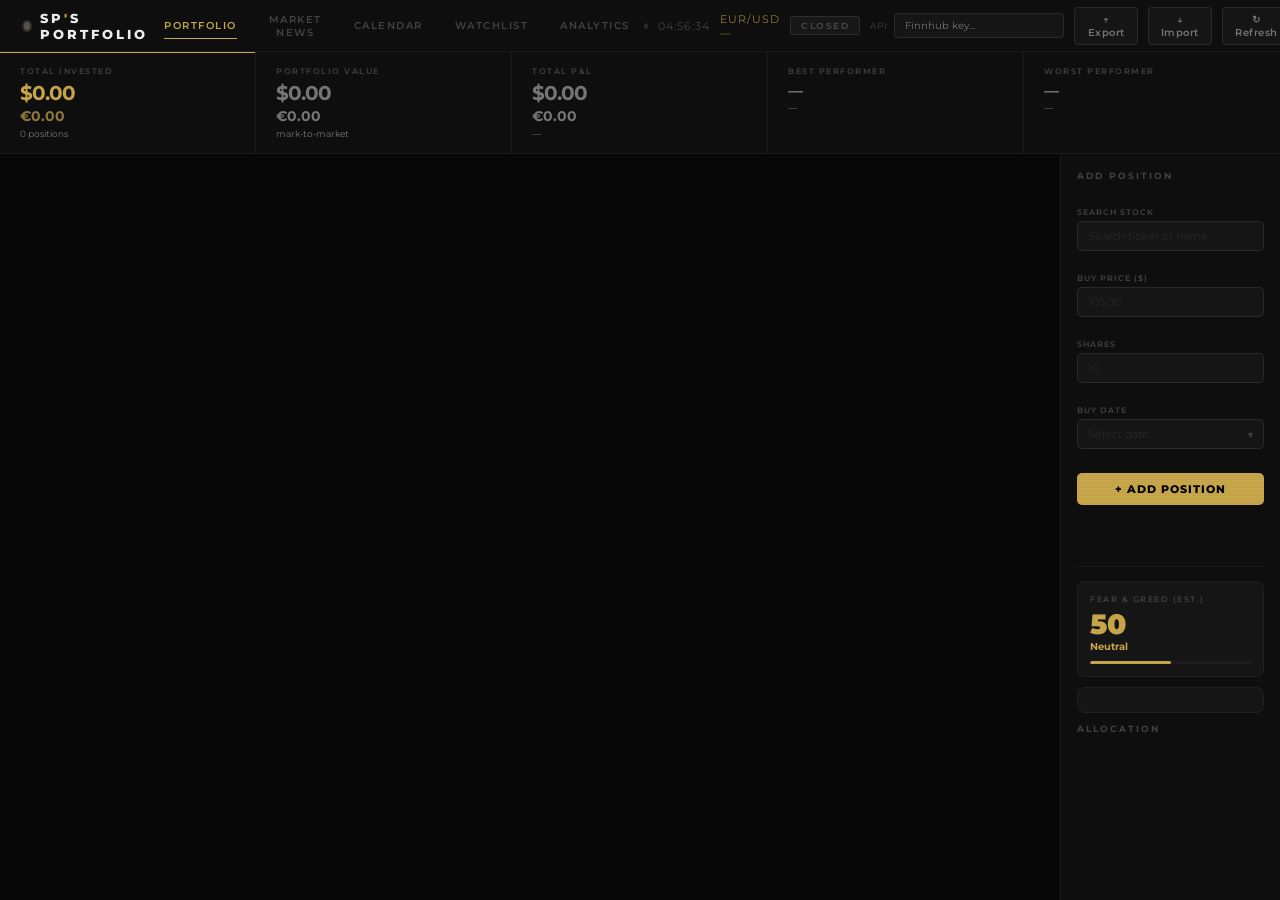
==== Claude Portofolio/index.html @ 0f06227c "Add sell position feature to portfolio tracker Co-Authored-By: Claude Sonnet 4.6 <noreply@anthropic." ====
<!DOCTYPE html>
<html lang="en">
<head>
<meta charset="UTF-8">
<meta name="viewport" content="width=device-width, initial-scale=1.0">
  <link rel="icon" type="image/x-icon" href="favicon.ico">
<title>SP's Portfolio</title>
<link href="https://fonts.googleapis.com/css2?family=Montserrat:wght@300;400;500;600;700;800;900&display=swap" rel="stylesheet">
<style>
*,*::before,*::after{box-sizing:border-box;margin:0;padding:0}
:root{
  --bg:#080808;--bg2:#0f0f0f;--bg3:#161616;--bg4:#1e1e1e;--bg5:#252525;
  --border:rgba(255,255,255,0.05);--border2:rgba(255,255,255,0.09);--border3:rgba(255,255,255,0.15);
  --text:#f0f0f0;--text2:#777;--text3:#444;--text4:#2a2a2a;
  --gold:#C9A84C;--gold2:rgba(201,168,76,0.12);--gold3:rgba(201,168,76,0.25);--gold4:rgba(201,168,76,0.06);
  --green:#00D97E;--green2:rgba(0,217,126,0.1);--green3:rgba(0,217,126,0.2);
  --red:#FF4560;--red2:rgba(255,69,96,0.1);--red3:rgba(255,69,96,0.2);
  --mono:'Montserrat',sans-serif;--sans:'Montserrat',sans-serif;
}
html,body{height:100%;overflow:hidden}
body{background:var(--bg);color:var(--text);font-family:var(--sans);display:flex;flex-direction:column}

/* SCANLINE OVERLAY */
body::before{content:'';position:fixed;inset:0;background:repeating-linear-gradient(0deg,rgba(0,0,0,0.03) 0px,rgba(0,0,0,0.03) 1px,transparent 1px,transparent 2px);pointer-events:none;z-index:1000}

/* TOPBAR */
.topbar{height:52px;display:flex;align-items:center;justify-content:space-between;padding:0 24px;background:var(--bg2);border-bottom:1px solid var(--border);flex-shrink:0;position:relative;z-index:10}
.logo{display:flex;align-items:center;gap:10px}
.logo-dot{width:8px;height:8px;border-radius:50%;background:#555;box-shadow:0 0 0 2px rgba(201,168,76,0.2);transition:background .5s,box-shadow .5s;animation:dotpulse 2.5s ease-in-out infinite}
@keyframes dotpulse{0%,100%{opacity:1}50%{opacity:.5}}
.logo-name{font-size:13px;font-weight:800;letter-spacing:3px;text-transform:uppercase;color:var(--text)}
.logo-name span{color:var(--gold)}
.topbar-center{display:flex;align-items:center;gap:4px}
.nav-btn{background:none;border:none;padding:6px 14px;font-family:var(--sans);font-size:10px;font-weight:600;letter-spacing:1.5px;text-transform:uppercase;color:var(--text3);cursor:pointer;border-radius:4px;transition:all .15s;position:relative}
.nav-btn:hover{color:var(--text2)}
.nav-btn.active{color:var(--gold)}
.nav-btn.active::after{content:'';position:absolute;bottom:-1px;left:14px;right:14px;height:1px;background:var(--gold)}
.topbar-right{display:flex;align-items:center;gap:10px}
.clock{font-family:'Montserrat',sans-serif;font-size:11px;color:var(--text3);letter-spacing:1px}
.market-status{font-size:9px;font-weight:700;letter-spacing:1.5px;padding:3px 10px;border-radius:3px;text-transform:uppercase}
.market-status.open{background:var(--green2);border:1px solid var(--green3);color:var(--green)}
.market-status.closed{background:rgba(255,255,255,0.04);border:1px solid var(--border2);color:var(--text3)}
.api-wrap{display:flex;align-items:center;gap:6px}
.api-wrap label{font-size:9px;color:var(--text3);letter-spacing:1px;text-transform:uppercase}
.api-input{background:var(--bg3);border:1px solid var(--border2);border-radius:4px;padding:5px 10px;color:var(--text);font-family:'Montserrat',sans-serif;font-size:10px;outline:none;width:170px;transition:border-color .2s}
.api-input:focus{border-color:var(--gold)}
.refresh-btn{background:var(--bg3);border:1px solid var(--border2);border-radius:4px;padding:5px 12px;color:var(--text2);font-family:var(--sans);font-size:10px;font-weight:600;cursor:pointer;letter-spacing:.5px;transition:all .15s}
.refresh-btn:hover{border-color:var(--gold);color:var(--gold)}
.status-dot{width:6px;height:6px;border-radius:50%;background:var(--text4);transition:background .3s}
.status-dot.live{background:var(--green);box-shadow:0 0 6px var(--green)}
.status-dot.err{background:var(--red)}
.status-dot.loading{background:var(--gold);animation:dotpulse 1s infinite}

/* PAGES */
.pages{flex:1;overflow:hidden;position:relative;-webkit-overflow-scrolling:touch}
.page{display:none;height:100%;overflow-y:auto}
.page.active{display:grid}

/* ── PORTFOLIO PAGE ── */
#pg-portfolio{grid-template-columns:1fr 220px;grid-template-rows:auto 1fr;overflow:hidden}
.port-top{grid-column:1/-1;display:grid;grid-template-columns:repeat(5,1fr);border-bottom:1px solid var(--border);background:var(--bg2)}
.kpi{padding:14px 20px;border-right:1px solid var(--border);position:relative;overflow:hidden}
.kpi:last-child{border-right:none}
.kpi-bar{position:absolute;top:0;left:0;right:0;height:1px;background:var(--gold);opacity:0;transition:opacity .3s}
.kpi.lit .kpi-bar{opacity:1}
.kpi-label{font-size:8px;letter-spacing:1.5px;text-transform:uppercase;color:var(--text3);margin-bottom:7px;font-weight:600}
.kpi-val{font-family:'Montserrat',sans-serif;font-size:20px;font-weight:700;letter-spacing:-1px;line-height:1;margin-bottom:4px}
.kpi-sub{font-size:9px;color:var(--text2);font-family:'Montserrat',sans-serif}
.c-gold{color:var(--gold)}.c-green{color:var(--green)}.c-red{color:var(--red)}.c-muted{color:var(--text2)}

.port-main{padding:18px;overflow-y:auto;display:flex;flex-direction:column;gap:12px}
.port-sidebar{background:var(--bg2);border-left:1px solid var(--border);padding:16px;overflow-y:auto;display:flex;flex-direction:column;gap:14px}

/* STOCK CARDS */
.cards-grid{display:grid;grid-template-columns:repeat(auto-fill,minmax(340px,1fr));gap:14px}
.scard{background:var(--bg2);border:1px solid var(--border);border-radius:8px;padding:20px 22px;cursor:pointer;transition:border-color .2s,transform .15s,box-shadow .15s;position:relative;overflow:hidden}
.scard::before{content:'';position:absolute;top:0;left:0;right:0;height:1px;opacity:0;transition:opacity .3s}
.scard.up::before{background:linear-gradient(90deg,transparent,var(--green),transparent);opacity:1}
.scard.dn::before{background:linear-gradient(90deg,transparent,var(--red),transparent);opacity:1}
.scard:hover{border-color:var(--border3);transform:translateY(-1px);box-shadow:0 6px 24px rgba(0,0,0,0.5)}
.sc-top{display:flex;justify-content:space-between;align-items:flex-start;margin-bottom:12px}
.sc-ticker{font-size:20px;font-weight:900;letter-spacing:.5px}
.sc-name{font-size:9px;color:var(--text3);margin-top:2px;letter-spacing:.3px}
.sc-buys{font-size:8px;background:rgba(255,255,255,0.05);border:1px solid var(--border2);border-radius:3px;padding:1px 5px;color:var(--text3);letter-spacing:.5px;margin-top:4px;display:inline-block}
.sc-price{font-family:'Montserrat',sans-serif;font-size:21px;font-weight:700;text-align:right;letter-spacing:-.5px}
.sc-chg{font-family:'Montserrat',sans-serif;font-size:9px;text-align:right;margin-top:3px}
.sc-divider{height:1px;background:var(--border);margin-bottom:11px}
.sc-stats{display:grid;grid-template-columns:1fr 1fr 1fr;gap:6px}
.sc-stat-l{font-size:8px;color:var(--text3);letter-spacing:.8px;text-transform:uppercase;margin-bottom:2px}
.sc-stat-v{font-family:'Montserrat',sans-serif;font-size:13px;font-weight:500}
.pnl-v{font-family:'Montserrat',sans-serif;font-size:15px;font-weight:700}
.pill{display:inline-flex;align-items:center;gap:2px;padding:2px 7px;border-radius:20px;font-family:'Montserrat',sans-serif;font-size:9px;font-weight:700}
.pill.up{background:var(--green2);border:1px solid var(--green3);color:var(--green)}
.pill.dn{background:var(--red2);border:1px solid var(--red3);color:var(--red)}
.sc-foot{display:flex;justify-content:space-between;align-items:center;margin-top:10px;padding-top:9px;border-top:1px solid var(--border)}
.live-tag{font-size:8px;letter-spacing:.8px;color:var(--text3);font-weight:600}
.live-tag.on{color:var(--green)}
.detail-hint{font-size:8px;color:var(--text4);letter-spacing:.5px}
@keyframes fg{0%,100%{background:var(--bg2)}50%{background:rgba(0,217,126,0.05)}}
@keyframes fr{0%,100%{background:var(--bg2)}50%{background:rgba(255,69,96,0.05)}}
.fg{animation:fg .8s ease}.fr{animation:fr .8s ease}
.blink{display:inline-block;width:4px;height:4px;background:var(--text3);border-radius:50%;animation:bl 1s infinite;vertical-align:middle}
@keyframes bl{0%,100%{opacity:.2}50%{opacity:1}}

/* SIDEBAR FORM */
.sidebar-title{font-size:9px;font-weight:700;letter-spacing:2px;text-transform:uppercase;color:var(--text3);margin-bottom:12px}
.field{margin-bottom:8px}
.field label{display:block;font-size:8px;letter-spacing:1px;text-transform:uppercase;color:var(--text3);margin-bottom:4px;font-weight:600}
.field input{width:100%;background:var(--bg3);border:1px solid var(--border2);border-radius:5px;padding:7px 10px;color:var(--text);font-family:'Montserrat',sans-serif;font-size:11px;outline:none;transition:border-color .2s}
.field input:focus{border-color:var(--gold)}
.field input::placeholder{color:var(--text4)}
.btn-add{width:100%;background:var(--gold);border:none;border-radius:5px;padding:9px;color:#000;font-family:var(--sans);font-size:11px;font-weight:800;letter-spacing:1px;text-transform:uppercase;cursor:pointer;transition:opacity .15s;margin-top:2px}
.btn-add:hover{opacity:.85}
.ferr{font-size:9px;color:var(--red);margin-top:5px;min-height:12px}

/* ALLOC */
.alloc-bar{display:flex;height:4px;border-radius:2px;overflow:hidden;gap:1px;margin-bottom:10px}
.alloc-seg{border-radius:1px;transition:flex .5s}
.alloc-row{display:flex;align-items:center;justify-content:space-between;padding:4px 0;border-bottom:1px solid var(--border)}
.alloc-row:last-child{border-bottom:none}
.alloc-l{display:flex;align-items:center;gap:6px;font-size:10px;font-weight:600}
.alloc-dot{width:6px;height:6px;border-radius:1px;flex-shrink:0}
.alloc-pct{font-family:'Montserrat',sans-serif;font-size:10px;color:var(--text2)}

/* EMPTY */
.empty-state{display:flex;flex-direction:column;align-items:center;justify-content:center;padding:40px;color:var(--text3);text-align:center;grid-column:1/-1}
.empty-state p{font-size:10px;line-height:1.8;margin-top:8px}

/* ── MARKET NEWS PAGE ── */
#pg-news{grid-template-columns:1fr 1fr;grid-template-rows:auto 1fr;overflow:hidden;display:none}
#pg-news.active{display:grid}
.news-col{padding:18px;overflow-y:auto;border-right:1px solid var(--border)}
.news-col:last-child{border-right:none}
.col-header{display:flex;align-items:center;justify-content:space-between;margin-bottom:14px;padding-bottom:10px;border-bottom:1px solid var(--border)}
.col-title{font-size:9px;font-weight:700;letter-spacing:2px;text-transform:uppercase;color:var(--gold)}
.col-sub{font-size:9px;color:var(--text3)}
.news-item{padding:12px 0;border-bottom:1px solid var(--border);cursor:pointer;transition:opacity .15s}
.news-item:hover{opacity:.75}
.news-item:last-child{border-bottom:none}
.news-source{font-size:8px;font-weight:700;letter-spacing:1.5px;text-transform:uppercase;color:var(--gold);margin-bottom:4px}
.news-headline{font-size:12px;font-weight:600;line-height:1.5;color:var(--text);margin-bottom:4px}
.news-meta{font-size:9px;color:var(--text3);font-family:'Montserrat',sans-serif}
.news-tag{display:inline-block;font-size:8px;padding:1px 6px;border-radius:2px;border:1px solid var(--border2);color:var(--text3);margin-right:4px;letter-spacing:.5px}
.news-tag.bull{border-color:var(--green3);color:var(--green)}
.news-tag.bear{border-color:var(--red3);color:var(--red)}

/* ── CALENDAR PAGE ── */
#pg-calendar{display:none;grid-template-columns:1fr 1fr;overflow:hidden}
#pg-calendar.active{display:grid}
.cal-col{padding:18px;overflow-y:auto;border-right:1px solid var(--border)}
.cal-col:last-child{border-right:none}
.cal-event{display:flex;gap:12px;padding:10px 0;border-bottom:1px solid var(--border);align-items:flex-start}
.cal-event:last-child{border-bottom:none}
.cal-date-box{background:var(--bg3);border:1px solid var(--border2);border-radius:5px;padding:6px 10px;text-align:center;flex-shrink:0;min-width:44px}
.cal-month{font-size:7px;font-weight:700;letter-spacing:1.5px;text-transform:uppercase;color:var(--text3)}
.cal-day{font-family:'Montserrat',sans-serif;font-size:18px;font-weight:700;line-height:1;color:var(--text)}
.cal-info{}
.cal-event-name{font-size:12px;font-weight:600;margin-bottom:3px}
.cal-event-sub{font-size:9px;color:var(--text3);line-height:1.5}
.cal-badge{display:inline-block;font-size:8px;padding:1px 6px;border-radius:2px;letter-spacing:.5px;font-weight:700;margin-top:3px}
.cal-badge.holiday{background:var(--gold2);border:1px solid var(--gold3);color:var(--gold)}
.cal-badge.earnings{background:var(--green2);border:1px solid var(--green3);color:var(--green)}
.cal-badge.fed{background:rgba(147,112,219,0.1);border:1px solid rgba(147,112,219,0.3);color:#9370DB}
.cal-badge.today{background:var(--red2);border:1px solid var(--red3);color:var(--red)}

/* ── WATCHLIST PAGE ── */
#pg-watchlist{display:none;grid-template-columns:1fr 280px;overflow:hidden}
#pg-watchlist.active{display:grid}
.watch-main{padding:18px;overflow-y:auto}
.watch-table{width:100%;border-collapse:collapse}
.watch-table th{font-size:8px;font-weight:700;letter-spacing:1.5px;text-transform:uppercase;color:var(--text3);padding:0 12px 10px 12px;text-align:left;border-bottom:1px solid var(--border2)}
.watch-table th.r{text-align:right}
.watch-table td{padding:10px 12px;border-bottom:1px solid var(--border);font-family:'Montserrat',sans-serif;font-size:11px;vertical-align:middle}
.watch-table tr:hover td{background:var(--bg2)}
.watch-ticker{font-weight:700;font-size:13px;font-family:var(--sans);letter-spacing:.3px}
.watch-name{font-size:9px;color:var(--text3);font-family:var(--sans);margin-top:1px}
.watch-sidebar{background:var(--bg2);border-left:1px solid var(--border);padding:16px;overflow-y:auto}
.btn-rm-w{background:none;border:none;color:var(--text4);cursor:pointer;font-family:'Montserrat',sans-serif;font-size:11px;padding:3px 6px;border-radius:3px;transition:all .15s}
.btn-rm-w:hover{color:var(--red);background:var(--red2)}

/* ── ANALYTICS PAGE ── */
#pg-analytics{display:none;grid-template-columns:1fr 1fr;grid-template-rows:auto auto auto;overflow-y:auto}
#pg-analytics.active{display:grid}
.analytics-panel{padding:24px 28px;border-right:1px solid var(--border);border-bottom:1px solid var(--border);min-height:280px}
.analytics-panel:nth-child(2){border-right:none}
.analytics-panel:nth-child(3){border-bottom:none}
.analytics-panel:nth-child(4){border-right:none;border-bottom:none}
.panel-title{font-size:10px;font-weight:700;letter-spacing:2px;text-transform:uppercase;color:var(--gold);margin-bottom:18px}
.bar-row{display:flex;align-items:center;gap:12px;margin-bottom:12px}
.bar-label{font-size:12px;font-weight:700;width:55px;flex-shrink:0}
.bar-track{flex:1;height:8px;background:var(--bg4);border-radius:4px;overflow:hidden}
.bar-fill{height:100%;border-radius:4px;transition:width .6s ease}
.bar-val{font-family:'Montserrat',sans-serif;font-size:10px;width:60px;text-align:right;flex-shrink:0}
.metric-grid{display:grid;grid-template-columns:1fr 1fr;gap:12px}
.metric-box{background:var(--bg3);border:1px solid var(--border);border-radius:8px;padding:16px}
.metric-label{font-size:9px;letter-spacing:1.5px;text-transform:uppercase;color:var(--text3);margin-bottom:8px;font-weight:600}
.metric-val{font-family:'Montserrat',sans-serif;font-size:18px;font-weight:700;letter-spacing:-1px}
.donut-wrap{display:flex;align-items:center;justify-content:center;gap:20px;margin-top:8px}
.donut-legend{display:flex;flex-direction:column;gap:6px}
.donut-item{display:flex;align-items:center;gap:8px;font-size:12px;font-weight:600;margin-bottom:4px}
.donut-color{width:10px;height:10px;border-radius:3px;flex-shrink:0}

/* MODAL */
.modal-overlay{display:none;position:fixed;inset:0;background:rgba(0,0,0,0.88);z-index:500;align-items:center;justify-content:center;padding:20px}
.modal-overlay.open{display:flex}
.modal-box{background:var(--bg2);border:1px solid var(--border2);border-radius:10px;padding:22px;width:100%;max-width:520px;max-height:80vh;overflow-y:auto}
.modal-header{display:flex;justify-content:space-between;align-items:flex-start;margin-bottom:18px}
.modal-ticker{font-size:24px;font-weight:900;letter-spacing:.5px}
.modal-name{font-size:10px;color:var(--text3);margin-top:2px}
.modal-close{background:none;border:1px solid var(--border2);border-radius:4px;color:var(--text3);cursor:pointer;font-family:var(--sans);font-size:10px;padding:5px 12px;transition:all .15s}
.modal-close:hover{color:var(--text);border-color:var(--border3)}
.modal-kpis{display:grid;grid-template-columns:repeat(4,1fr);gap:8px;margin-bottom:16px}
.modal-kpi{background:var(--bg3);border-radius:6px;padding:10px}
.modal-kpi-l{font-size:8px;letter-spacing:1px;text-transform:uppercase;color:var(--text3);margin-bottom:4px}
.modal-kpi-v{font-family:'Montserrat',sans-serif;font-size:15px;font-weight:700}
.buys-title{font-size:8px;font-weight:700;letter-spacing:1.5px;text-transform:uppercase;color:var(--text3);margin-bottom:8px}
.buy-row{display:grid;grid-template-columns:80px 70px 80px 1fr 28px;gap:8px;align-items:center;padding:7px 0;border-bottom:1px solid var(--border)}
.buy-row:last-child{border-bottom:none}
.buy-date{font-family:'Montserrat',sans-serif;font-size:10px;color:var(--text2)}
.buy-shares{font-family:'Montserrat',sans-serif;font-size:11px;font-weight:700}
.buy-price{font-family:'Montserrat',sans-serif;font-size:10px;color:var(--text2)}
.buy-total{font-family:'Montserrat',sans-serif;font-size:10px;color:var(--text3)}
.btn-del-buy{background:none;border:none;color:var(--text4);cursor:pointer;font-size:12px;padding:2px 5px;border-radius:3px;transition:all .15s}
.btn-del-buy:hover{color:var(--red)}
.modal-footer{display:flex;justify-content:flex-end;margin-top:14px;padding-top:12px;border-top:1px solid var(--border)}
.btn-danger{background:var(--red2);border:1px solid var(--red3);border-radius:5px;color:var(--red);cursor:pointer;font-family:var(--sans);font-size:10px;font-weight:700;padding:7px 14px;letter-spacing:.5px;transition:all .15s}
.btn-danger:hover{background:var(--red3)}
.sell-row{display:grid;grid-template-columns:80px 70px 80px 1fr 28px;gap:8px;align-items:center;padding:7px 0;border-bottom:1px solid rgba(255,69,96,0.12)}
.btn-sell-open{background:rgba(201,168,76,0.08);border:1px solid rgba(201,168,76,0.2);border-radius:5px;color:var(--gold);cursor:pointer;font-family:var(--sans);font-size:10px;font-weight:700;padding:7px 14px;letter-spacing:.5px;transition:all .15s}
.btn-sell-open:hover{background:rgba(201,168,76,0.15)}
.sell-inline{background:var(--bg3);border:1px solid rgba(255,69,96,0.2);border-radius:6px;padding:12px;margin-top:12px;display:none}
.sell-inline.open{display:block}
.sell-inline-title{font-size:8px;font-weight:700;letter-spacing:1.5px;text-transform:uppercase;color:var(--red);margin-bottom:10px}
.sell-inline-grid{display:grid;grid-template-columns:1fr 1fr 1fr;gap:8px;margin-bottom:10px}
.sell-field-label{font-size:8px;letter-spacing:1px;text-transform:uppercase;color:var(--text3);margin-bottom:3px;font-weight:600}
.sell-inline input{width:100%;background:var(--bg4);border:1px solid var(--border2);border-radius:4px;padding:6px 8px;color:var(--text);font-family:'Montserrat',sans-serif;font-size:11px;outline:none;transition:border-color .2s}
.sell-inline input:focus{border-color:rgba(255,69,96,0.5)}
.btn-confirm-sell{background:var(--red2);border:1px solid var(--red3);border-radius:5px;color:var(--red);cursor:pointer;font-family:var(--sans);font-size:10px;font-weight:700;padding:7px 14px;letter-spacing:.5px;transition:all .15s}
.btn-confirm-sell:hover{background:var(--red3)}
.btn-cancel-sell{background:none;border:1px solid var(--border2);border-radius:5px;padding:7px 14px;color:var(--text2);font-family:var(--sans);font-size:10px;font-weight:600;cursor:pointer;transition:all .15s}
.btn-cancel-sell:hover{border-color:var(--border3);color:var(--text)}



.sc-logo{width:28px;height:28px;border-radius:6px;object-fit:contain;background:var(--bg4);padding:3px;flex-shrink:0}
.sc-logo-wrap{display:flex;align-items:center;gap:8px}
.search-wrap{position:relative;width:100%}
.search-results{display:none;position:absolute;top:calc(100% + 4px);left:0;right:0;background:var(--bg3);border:1px solid var(--border2);border-radius:6px;z-index:300;max-height:200px;overflow-y:auto;box-shadow:0 8px 24px rgba(0,0,0,0.6)}
.search-results.open{display:block}
.search-item{display:flex;align-items:center;gap:10px;padding:9px 12px;cursor:pointer;transition:background .15s;border-bottom:1px solid var(--border)}
.search-item:last-child{border-bottom:none}
.search-item:hover{background:var(--bg4)}
.search-item-ticker{font-size:12px;font-weight:800;color:var(--text);min-width:50px}
.search-item-name{font-size:10px;color:var(--text2);flex:1}
.search-item-type{font-size:8px;color:var(--text3);letter-spacing:.5px}
.search-loading{padding:10px 12px;font-size:10px;color:var(--text3);text-align:center}


.export-btn{background:var(--bg3);border:1px solid var(--border2);border-radius:4px;padding:5px 12px;color:var(--text2);font-family:'Montserrat',sans-serif;font-size:10px;font-weight:600;cursor:pointer;letter-spacing:.5px;transition:all .15s}
.export-btn:hover{border-color:var(--gold);color:var(--gold)}
.import-overlay{display:none;position:fixed;inset:0;background:rgba(0,0,0,0.88);z-index:600;align-items:center;justify-content:center;padding:20px}
.import-overlay.open{display:flex}
.import-box{background:var(--bg2);border:1px solid var(--border2);border-radius:10px;padding:24px;width:100%;max-width:480px}
.import-title{font-size:13px;font-weight:800;letter-spacing:1px;margin-bottom:6px}
.import-sub{font-size:10px;color:var(--text3);margin-bottom:16px;line-height:1.6}
.import-textarea{width:100%;background:var(--bg3);border:1px solid var(--border2);border-radius:6px;padding:10px;color:var(--text);font-family:'Montserrat',sans-serif;font-size:10px;outline:none;resize:vertical;min-height:120px;transition:border-color .2s}
.import-textarea:focus{border-color:var(--gold)}
.import-actions{display:flex;gap:8px;margin-top:12px;justify-content:flex-end}
.import-cancel{background:none;border:1px solid var(--border2);border-radius:5px;padding:8px 16px;color:var(--text2);font-family:'Montserrat',sans-serif;font-size:10px;font-weight:600;cursor:pointer;transition:all .15s}
.import-cancel:hover{border-color:var(--border3);color:var(--text)}
.import-confirm{background:var(--gold);border:none;border-radius:5px;padding:8px 16px;color:#000;font-family:'Montserrat',sans-serif;font-size:10px;font-weight:800;cursor:pointer;transition:opacity .15s}
.import-confirm:hover{opacity:.85}


.sc-breakeven{font-size:9px;color:var(--text3);margin-top:4px;font-weight:600;letter-spacing:.5px}
.sc-breakeven span{color:var(--gold)}
.sparkline-wrap{margin:8px 0 4px;height:36px;width:100%}

/* Custom date picker */
.date-input-wrap{position:relative;width:100%}
.date-display{width:100%;background:var(--bg3);border:1px solid var(--border2);border-radius:5px;padding:7px 10px;color:var(--text);font-family:'Montserrat',sans-serif;font-size:11px;cursor:pointer;transition:border-color .2s;display:flex;align-items:center;justify-content:space-between;user-select:none}
.date-display:hover{border-color:var(--gold)}
.date-display.open{border-color:var(--gold)}
.date-display-text{color:var(--text)}
.date-display-text.placeholder{color:var(--text4)}
.date-display-icon{font-size:10px;color:var(--text3)}
.date-picker-popup{display:none;position:absolute;bottom:calc(100% + 6px);left:0;right:0;background:var(--bg3);border:1px solid var(--border2);border-radius:8px;padding:12px;z-index:200;box-shadow:0 8px 32px rgba(0,0,0,0.6)}
.date-picker-popup.open{display:block}
.dp-header{display:flex;align-items:center;justify-content:space-between;margin-bottom:10px}
.dp-nav{background:none;border:none;color:var(--text2);cursor:pointer;font-size:14px;padding:2px 6px;border-radius:3px;transition:color .15s;font-family:'Montserrat',sans-serif}
.dp-nav:hover{color:var(--gold)}
.dp-month-year{font-size:11px;font-weight:700;letter-spacing:1px;color:var(--text);font-family:'Montserrat',sans-serif}
.dp-weekdays{display:grid;grid-template-columns:repeat(7,1fr);margin-bottom:4px}
.dp-weekday{font-size:8px;font-weight:700;letter-spacing:1px;text-transform:uppercase;color:var(--text3);text-align:center;padding:2px 0;font-family:'Montserrat',sans-serif}
.dp-days{display:grid;grid-template-columns:repeat(7,1fr);gap:2px}
.dp-day{font-size:10px;font-weight:500;text-align:center;padding:5px 2px;border-radius:4px;cursor:pointer;color:var(--text2);transition:all .15s;font-family:'Montserrat',sans-serif;border:none;background:none}
.dp-day:hover{background:var(--bg4);color:var(--text)}
.dp-day.today{color:var(--gold);font-weight:700}
.dp-day.selected{background:var(--gold);color:#000;font-weight:700}
.dp-day.other-month{color:var(--text4)}
.dp-day.empty{cursor:default}

/* TOAST */
.toast{position:fixed;bottom:16px;right:16px;background:var(--bg4);border:1px solid var(--border2);border-radius:6px;padding:8px 16px;font-size:10px;color:var(--text);opacity:0;transform:translateY(4px);transition:opacity .2s,transform .2s;pointer-events:none;z-index:999;font-weight:500;letter-spacing:.3px}
.toast.show{opacity:1;transform:translateY(0)}

/* SCROLLBAR */
::-webkit-scrollbar{width:3px;height:3px}
::-webkit-scrollbar-track{background:transparent}
::-webkit-scrollbar-thumb{background:var(--bg5);border-radius:2px}

/* ── MOBILE RESPONSIVE ──────────────────────────────────────────── */
@media (max-width: 768px) {
  html,body{overflow:auto}
  .app{grid-template-rows:auto auto 1fr auto;height:auto;min-height:100vh}

  /* Topbar */
  .topbar{flex-wrap:wrap;height:auto;padding:10px 14px;gap:8px}
  .logo-name{font-size:16px;letter-spacing:2px}
  .topbar-center{order:3;width:100%;overflow-x:auto;padding-bottom:2px;gap:0;justify-content:flex-start}
  .nav-btn{font-size:9px;padding:5px 10px;white-space:nowrap}
  .topbar-right{order:2;gap:6px;flex-wrap:wrap}
  .api-wrap{display:none}
  .clock{font-size:10px}
  #eurRate{font-size:10px}
  .export-btn{font-size:9px;padding:4px 8px}
  .refresh-btn{font-size:9px;padding:4px 10px}

  /* Summary KPIs */
  .summary{grid-template-columns:1fr 1fr;grid-template-rows:auto auto auto}
  .kpi{padding:10px 14px}
  .kpi-val{font-size:16px}
  .kpi:nth-child(2){border-right:none}
  .kpi:nth-child(3){border-top:1px solid var(--border)}
  .kpi:nth-child(4){border-top:1px solid var(--border)}
  .kpi:nth-child(5){grid-column:1/-1;border-top:1px solid var(--border);border-right:none}

  /* Portfolio page */
  #pg-portfolio{grid-template-columns:1fr;grid-template-rows:auto auto auto;height:auto}
  .port-main{padding:12px;overflow-y:visible}
  .port-sidebar{border-left:none;border-top:1px solid var(--border);padding:14px}
  .cards-grid{grid-template-columns:1fr}

  /* Stock cards */
  .scard{padding:14px 16px}
  .sc-ticker{font-size:17px}
  .sc-price{font-size:18px}
  .sc-stat-v{font-size:12px}

  /* News page */
  #pg-news{grid-template-columns:1fr;height:auto}
  #pg-news .news-col{border-right:none;border-bottom:1px solid var(--border);padding:14px}

  /* Calendar page */
  #pg-calendar{grid-template-columns:1fr;height:auto}
  #pg-calendar .cal-col{border-right:none;border-bottom:1px solid var(--border);padding:14px}

  /* Watchlist page */
  #pg-watchlist{grid-template-columns:1fr;height:auto}
  .watch-main{padding:14px;overflow-x:auto}
  .watch-table{font-size:10px;min-width:500px}
  .watch-sidebar{border-left:none;border-top:1px solid var(--border);padding:14px}

  /* Analytics page */
  #pg-analytics{grid-template-columns:1fr;height:auto}
  .analytics-panel{border-right:none;min-height:auto;padding:16px}
  .analytics-panel:nth-child(2){border-bottom:1px solid var(--border)}
  .analytics-panel:nth-child(3){border-bottom:1px solid var(--border)}
  .analytics-panel:nth-child(4){border-bottom:1px solid var(--border)}
  .metric-grid{grid-template-columns:1fr 1fr}
  .donut-wrap{flex-direction:column;align-items:center;gap:14px}

  /* Modal */
  .modal-box{padding:16px;max-height:90vh}
  .modal-kpis{grid-template-columns:1fr 1fr}
  .modal-ticker{font-size:20px}

  /* Date picker */
  .date-picker-popup{position:fixed;bottom:0;left:0;right:0;border-radius:12px 12px 0 0;padding:16px}

  /* Import overlay */
  .import-box{padding:16px}

  /* Pages */
  .page{height:auto;overflow-y:visible}
  .pages{overflow:visible;height:auto}
}

@media (max-width: 480px) {
  .logo-name{font-size:14px;letter-spacing:1.5px}
  .kpi-val{font-size:14px}
  .summary{grid-template-columns:1fr 1fr}
  .nav-btn{font-size:8px;padding:5px 8px}
  .sc-stats{grid-template-columns:1fr 1fr}
  .modal-kpis{grid-template-columns:1fr 1fr}
  .buy-row{grid-template-columns:70px 60px 70px 1fr 24px;font-size:9px}
}

</style>
</head>
<body>

<!-- TOPBAR -->
<div class="topbar">
  <div class="logo">
    <div class="logo-dot" id="logoDot"></div>
    <div class="logo-name">SP<span>'</span>S PORTFOLIO</div>
  </div>
  <div class="topbar-center">
    <button class="nav-btn active" onclick="nav('portfolio',this)">Portfolio</button>
    <button class="nav-btn" onclick="nav('news',this)">Market News</button>
    <button class="nav-btn" onclick="nav('calendar',this)">Calendar</button>
    <button class="nav-btn" onclick="nav('watchlist',this)">Watchlist</button>
    <button class="nav-btn" onclick="nav('analytics',this)">Analytics</button>
  </div>
  <div class="topbar-right">
    <div class="status-dot" id="statusDot"></div>
    <div class="clock" id="clock">00:00:00</div><div class="clock" id="eurRate" style="color:var(--gold);opacity:0.7">EUR/USD —</div>
    <div class="market-status closed" id="marketStatus">CLOSED</div>
    <div class="api-wrap">
      <label>API</label>
      <input class="api-input" id="apiInput" placeholder="Finnhub key..." oninput="onApiKey(this.value)">
    </div>
    <button class="export-btn" onclick="exportData()">↑ Export</button><button class="export-btn" onclick="openImport()">↓ Import</button><button class="refresh-btn" id="refreshBtn" onclick="refreshAll()">↻ Refresh</button>
  </div>
</div>

<!-- PAGES -->
<div class="pages">

  <!-- PORTFOLIO -->
  <div class="page active" id="pg-portfolio">
    <div class="port-top">
      <div class="kpi lit" id="kpi0"><div class="kpi-bar"></div><div class="kpi-label">Total Invested</div><div class="kpi-val c-gold" id="k-invested">$0.00</div><div id="k-invested-eur" style="font-size:14px;font-weight:700;color:var(--gold);opacity:0.7;margin-bottom:3px">€0.00</div><div class="kpi-sub" id="k-pos">0 positions</div></div>
      <div class="kpi" id="kpi1"><div class="kpi-bar"></div><div class="kpi-label">Portfolio Value</div><div class="kpi-val c-muted" id="k-value">$0.00</div><div id="k-value-eur" style="font-size:14px;font-weight:700;color:var(--text2);margin-bottom:3px">€0.00</div><div class="kpi-sub">mark-to-market</div></div>
      <div class="kpi" id="kpi2"><div class="kpi-bar"></div><div class="kpi-label">Total P&L</div><div class="kpi-val c-muted" id="k-pnl">$0.00</div><div id="k-pnl-eur" style="font-size:14px;font-weight:700;color:var(--text2);margin-bottom:3px">€0.00</div><div class="kpi-sub" id="k-pnlpct">—</div></div>
      <div class="kpi" id="kpi3"><div class="kpi-bar"></div><div class="kpi-label">Best Performer</div><div class="kpi-val c-muted" id="k-best" style="font-size:15px">—</div><div class="kpi-sub" id="k-bestpct">—</div></div>
      <div class="kpi" id="kpi4"><div class="kpi-bar"></div><div class="kpi-label">Worst Performer</div><div class="kpi-val c-muted" id="k-worst" style="font-size:15px">—</div><div class="kpi-sub" id="k-worstpct">—</div></div>
    </div>
    <div class="port-main">
      <div class="cards-grid" id="cardsGrid">
        <div class="empty-state" id="emptyState"><div style="font-size:28px;opacity:.2">◈</div><p>No positions yet.<br>Add your first stock in the sidebar →</p></div>
      </div>
    </div>
    <div class="port-sidebar">
      <div class="sidebar-title">Add Position</div>
      <div class="field"><label>Search Stock</label>
        <div class="search-wrap">
          <input id="fT" placeholder="Search ticker or name..." autocomplete="off" oninput="searchStock(this.value)" onfocus="if(this.value.length>1)el('searchResults').classList.add('open')" style="width:100%;background:var(--bg3);border:1px solid var(--border2);border-radius:5px;padding:7px 10px;color:var(--text);font-family:'Montserrat',sans-serif;font-size:11px;outline:none;transition:border-color .2s">
          <div class="search-results" id="searchResults"></div>
        </div>
        <input type="hidden" id="fN">
        <input type="hidden" id="fLogo">
      </div>
      <div class="field"><label>Buy Price ($)</label><input id="fB" type="number" placeholder="105.00" step="0.01" min="0"></div>
      <div class="field"><label>Shares</label><input id="fS" type="number" placeholder="10" step="0.01" min="0"></div>
      <div class="field"><label>Buy Date</label>
        <div class="date-input-wrap" id="dateWrap">
          <div class="date-display" id="dateDisplay" onclick="toggleDatePicker()">
            <span class="date-display-text placeholder" id="dateDisplayText">Select date...</span>
            <span class="date-display-icon">▾</span>
          </div>
          <div class="date-picker-popup" id="datePicker">
            <div class="dp-header">
              <button class="dp-nav" onclick="dpNav(-1)">‹</button>
              <div class="dp-month-year" id="dpMonthYear"></div>
              <button class="dp-nav" onclick="dpNav(1)">›</button>
            </div>
            <div class="dp-weekdays">
              <div class="dp-weekday">Mo</div><div class="dp-weekday">Tu</div><div class="dp-weekday">We</div>
              <div class="dp-weekday">Th</div><div class="dp-weekday">Fr</div><div class="dp-weekday">Sa</div><div class="dp-weekday">Su</div>
            </div>
            <div class="dp-days" id="dpDays"></div>
          </div>
        </div>
        <input type="hidden" id="fD">
      </div>
      <button class="btn-add" onclick="addStock()">+ Add Position</button>
      <div class="ferr" id="ferr"></div>
      <div style="margin-top:16px;padding-top:14px;border-top:1px solid var(--border)">
        <div id="fearGreedWidget" style="background:var(--bg3);border:1px solid var(--border);border-radius:8px;padding:12px;margin-bottom:10px"></div>
        <div id="spxWidget" style="background:var(--bg3);border:1px solid var(--border);border-radius:8px;padding:12px;margin-bottom:10px"></div>
        <div class="sidebar-title">Allocation</div>
        <div class="alloc-bar" id="allocBar"></div>
        <div id="allocRows"></div>
      </div>
    </div>
  </div>

  <!-- NEWS -->
  <div class="page" id="pg-news">
    <div class="news-col">
      <div class="col-header"><div class="col-title">Your Holdings</div><div class="col-sub" id="news-last">—</div></div>
      <div id="news-stocks">
        <div style="font-size:10px;color:var(--text3);padding:20px 0">Add stocks to see their news →</div>
      </div>
    </div>
    <div class="news-col">
      <div class="col-header"><div class="col-title">Market & Macro</div><div class="col-sub">Live feed</div></div>
      <div id="news-macro"></div>
    </div>
  </div>

  <!-- CALENDAR -->
  <div class="page" id="pg-calendar">
    <div class="cal-col">
      <div class="col-header"><div class="col-title">Earnings & Events</div></div>
      <div id="cal-earnings"></div>
    </div>
    <div class="cal-col">
      <div class="col-header"><div class="col-title">Market Holidays & Fed</div></div>
      <div id="cal-holidays"></div>
    </div>
  </div>

  <!-- WATCHLIST -->
  <div class="page" id="pg-watchlist">
    <div class="watch-main">
      <div class="col-header"><div class="col-title">Watchlist</div><span class="col-sub" id="watch-count">0 stocks</span></div>
      <table class="watch-table">
        <thead><tr>
          <th>Stock</th><th class="r">Price</th><th class="r">Today</th><th class="r">52W High</th><th class="r">52W Low</th><th class="r">Note</th><th></th>
        </tr></thead>
        <tbody id="watchBody"></tbody>
      </table>
      <div id="watchEmpty" style="font-size:10px;color:var(--text3);padding:20px 0">Add stocks to your watchlist →</div>
    </div>
    <div class="watch-sidebar">
      <div class="sidebar-title">Add to Watchlist</div>
      <div class="field"><label>Ticker</label><input id="wT" placeholder="GOOGL" maxlength="8"></div>
      <div class="field"><label>Company</label><input id="wN" placeholder="Alphabet"></div>
      <div class="field"><label>Note</label><input id="wNote" placeholder="Watching for entry..."></div>
      <button class="btn-add" onclick="addWatch()">+ Add to Watchlist</button>
      <div class="ferr" id="wferr"></div>
    </div>
  </div>

  <!-- ANALYTICS -->
  <div class="page" id="pg-analytics">
    <div class="analytics-panel">
      <div class="panel-title">P&L by Stock</div>
      <div id="a-pnl-bars"></div>
    </div>
    <div class="analytics-panel">
      <div class="panel-title">Portfolio Metrics</div>
      <div class="metric-grid" id="a-metrics"></div>
    </div>
    <div class="analytics-panel">
      <div class="panel-title">Allocation by Value</div>
      <div class="donut-wrap"><canvas id="donutCanvas" width="260" height="260"></canvas><div class="donut-legend" id="donutLegend"></div></div>
    </div>
    <div class="analytics-panel">
      <div class="panel-title">Return % by Stock</div>
      <div id="a-return-bars"></div>
    </div>
    <div class="analytics-panel">
      <div class="panel-title">Analyst Price Targets</div>
      <div id="a-analyst"></div>
    </div>
    <div class="analytics-panel" style="border-right:none">
      <div class="panel-title">Social Sentiment</div>
      <div id="a-sentiment"></div>
    </div>
    <div class="analytics-panel" style="grid-column:1/-1;border-right:none;min-height:320px">
      <div class="panel-title">Portfolio Value Over Time</div>
      <div id="history-panel"></div>
    </div>
  </div>

</div>

<!-- MODAL -->
<div class="modal-overlay" id="modal">
  <div class="modal-box" id="modalBox"></div>
</div>

<div class="import-overlay" id="importOverlay">
  <div class="import-box">
    <div class="import-title">Import Portfolio Data</div>
    <div class="import-sub">Paste the code you exported from another device. This will merge with your current data — existing stocks won't be duplicated.</div>
    <textarea class="import-textarea" id="importText" placeholder="Paste your export code here..."></textarea>
    <div class="import-actions">
      <button class="import-cancel" onclick="closeImport()">Cancel</button>
      <button class="import-confirm" onclick="importData()">Import</button>
    </div>
  </div>
</div>
<div class="toast" id="toast"></div>

<script>
const PAL=['#C9A84C','#4F8EF7','#00D97E','#FF4560','#9B72F7','#FB923C','#34D399','#F472B6','#60A5FA','#FBBF24'];

// ── Storage migration ────────────────────────────────────────────
(function(){
  const old=localStorage.getItem('edgePortfolio_v5')||localStorage.getItem('edgePortfolio_v4')||localStorage.getItem('portfolio_v2');
  if(old&&!localStorage.getItem('sp_v1')){
    try{
      const src=JSON.parse(old);
      const grouped={};
      src.forEach((s,i)=>{
        const t=s.ticker;
        if(!grouped[t]){grouped[t]={ticker:t,name:s.name,color:s.color||PAL[i%PAL.length],price:null,chg:null,chgPct:null,buys:[]}}
        const buys=s.buys||[{id:Date.now()+i,shares:s.shares,buyPrice:s.buy||s.buyPrice||0,date:s.date||new Date().toISOString().split('T')[0]}];
        grouped[t].buys.push(...buys);
      });
      localStorage.setItem('sp_v1',JSON.stringify(Object.values(grouped)));
    }catch(e){}
  }
})();

let stocks=JSON.parse(localStorage.getItem('sp_v1')||'[]');
let watchlist=JSON.parse(localStorage.getItem('sp_watch')||'[]');
let apiKey=localStorage.getItem('fhKey')||'';
let prevPrices={};
let timer=null;

function save(){localStorage.setItem('sp_v1',JSON.stringify(stocks))}
function saveWatch(){localStorage.setItem('sp_watch',JSON.stringify(watchlist))}
function el(id){return document.getElementById(id)}
function fmt(n){return(n<0?'-':'')+'$'+Math.abs(n).toLocaleString('en-US',{minimumFractionDigits:2,maximumFractionDigits:2})}
function fmtPct(n){return(n>=0?'+':'')+n.toFixed(2)+'%'}

// ── Clock ────────────────────────────────────────────────────────
function updateClock(){
  const now=new Date();
  el('clock').textContent=now.toLocaleTimeString('nl-NL',{hour:'2-digit',minute:'2-digit',second:'2-digit'});
  // NYSE: Mon-Fri 9:30-16:00 ET (UTC-4 in summer)
  const utc=now.getTime()+now.getTimezoneOffset()*60000;
  const et=new Date(utc-4*3600000);
  const day=et.getDay(),h=et.getHours(),m=et.getMinutes();
  const open=day>=1&&day<=5&&(h>9||(h===9&&m>=30))&&h<16;
  el('marketStatus').className='market-status '+(open?'open':'closed');
  el('marketStatus').textContent=open?'OPEN':'CLOSED';
}
setInterval(updateClock,1000);updateClock();

// ── Navigation ───────────────────────────────────────────────────
function nav(page,btn){
  document.querySelectorAll('.nav-btn').forEach(b=>b.classList.remove('active'));
  btn.classList.add('active');
  document.querySelectorAll('.page').forEach(p=>p.classList.remove('active'));
  el('pg-'+page).classList.add('active');
  if(page==='news')loadNews();
  if(page==='analytics')renderAnalytics();
  if(page==='calendar')renderCalendar();
  if(page==='watchlist')renderWatchlist();
}

// ── Toast ────────────────────────────────────────────────────────
function toast(msg,type){
  const t=el('toast');t.textContent=msg;
  t.style.borderColor=type==='ok'?'rgba(201,168,76,.4)':type==='err'?'rgba(255,69,96,.3)':'rgba(255,255,255,.08)';
  t.classList.add('show');clearTimeout(t._t);t._t=setTimeout(()=>t.classList.remove('show'),2400);
}
function ferr(id,msg){const e=el(id);e.textContent=msg;clearTimeout(e._t);e._t=setTimeout(()=>e.textContent='',3000)}

// ── API Key ──────────────────────────────────────────────────────
function onApiKey(val){
  apiKey=val.trim();localStorage.setItem('fhKey',apiKey);
  if(apiKey.length>10){refreshAll();startTimer()}
}

// ── Price fetch (multi-source) ───────────────────────────────────
async function fetchPrice(ticker){return null;} // unused, batch fetch below

async function fetchAllPrices(tickers){
  // Batch fetch via Yahoo Finance - one request per ticker but use different proxies in rotation
  const proxies=[
    t=>'https://api.allorigins.win/get?url='+encodeURIComponent('https://query1.finance.yahoo.com/v8/finance/chart/'+t+'?interval=1m&range=1d'),
    t=>'https://corsproxy.io/?url='+encodeURIComponent('https://query2.finance.yahoo.com/v8/finance/chart/'+t+'?interval=1m&range=1d'),
    t=>'https://api.allorigins.win/get?url='+encodeURIComponent('https://query2.finance.yahoo.com/v8/finance/chart/'+t+'?interval=1m&range=1d'),
    t=>'https://corsproxy.io/?url='+encodeURIComponent('https://query1.finance.yahoo.com/v8/finance/chart/'+t+'?interval=1m&range=1d'),
  ];
  const results={};
  await Promise.all(tickers.map(async(ticker,i)=>{
    // Each ticker gets a different proxy to avoid rate limits
    const proxyFns=[proxies[i%proxies.length],...proxies.filter((_,j)=>j!==i%proxies.length)];
    for(const proxyFn of proxyFns){
      try{
        const r=await fetch(proxyFn(ticker),{signal:AbortSignal.timeout(12000)});
        if(!r.ok)continue;
        const outer=await r.json();
        const raw=outer.contents||outer;
        const d=typeof raw==='string'?JSON.parse(raw):raw;
        const meta=d?.chart?.result?.[0]?.meta;
        if(!meta||!meta.regularMarketPrice)continue;
        const cur=meta.regularMarketPrice;
        const prev=meta.previousClose||cur;
        results[ticker]={price:cur,chg:+(cur-prev).toFixed(2),chgPct:+((cur-prev)/prev*100).toFixed(2)};
        return;
      }catch(e){continue}
    }
    // Final fallback: Finnhub
    if(apiKey){
      try{
        const r=await fetch('https://finnhub.io/api/v1/quote?symbol='+ticker+'&token='+apiKey,{signal:AbortSignal.timeout(8000)});
        const d=await r.json();
        if(d&&d.c>0)results[ticker]={price:d.c,chg:+(d.d||0).toFixed(2),chgPct:+(d.dp||0).toFixed(2)};
      }catch(e){}
    }
  }));
  return results;
}


async function refreshAll(){
  if(!stocks.length&&!watchlist.length)return;
  const rbtn=el('refreshBtn');if(rbtn)rbtn.textContent='↻ ...';
  const sdot=el('statusDot');if(sdot)sdot.className='status-dot loading';
  const allStocks=[...stocks,...watchlist.filter(w=>!stocks.find(s=>s.ticker===w.ticker))];
  const tickers=allStocks.map(s=>s.ticker);
  // Store prev prices
  tickers.forEach(t=>{const s=allStocks.find(x=>x.ticker===t);if(s)prevPrices[t]=s.price;});
  // Fetch all at once in parallel with different proxies
  const results=await fetchAllPrices(tickers);
  let ok=0;
  allStocks.forEach(item=>{
    const d=results[item.ticker];
    if(d){
      item.price=d.price;item.chg=d.chg;item.chgPct=d.chgPct;ok++;
      const ws=watchlist.find(w=>w.ticker===item.ticker);
      if(ws){ws.price=d.price;ws.chg=d.chg;ws.chgPct=d.chgPct;}
    }
  });
  save();saveWatch();fetchEurRate().then(()=>renderPortfolio());saveHistorySnapshot();
  const rbtn2=el('refreshBtn');if(rbtn2)rbtn2.textContent='↻ Refresh';
  const sdot2=el('statusDot');if(sdot2)sdot2.className=ok>0?'status-dot live':'status-dot err';
  toast(ok>0?`${ok}/${tickers.length} prices updated`:'Price fetch failed — retry','ok');
}

function sleep(ms){return new Promise(r=>setTimeout(r,ms))}
function startTimer(){clearInterval(timer);if(stocks.length||watchlist.length)timer=setInterval(refreshAll,60000)}

// ── Add stock ────────────────────────────────────────────────────
function addStock(){
  const ticker=(el('fT').value||'').trim().toUpperCase();
  const name=(el('fN').value||'').trim();
  const buy=parseFloat(el('fB').value);
  const shares=parseFloat(el('fS').value);
  const date=el('fD').value||new Date().toISOString().split('T')[0];
  if(!ticker)return ferr('ferr','Enter a ticker.');
  if(!name)return ferr('ferr','Enter company name.');
  if(isNaN(buy)||buy<=0)return ferr('ferr','Valid buy price required.');
  if(isNaN(shares)||shares<=0)return ferr('ferr','Valid share count required.');
  const newBuy={id:Date.now(),shares,buyPrice:buy,date};
  const logo=el('fLogo').value||'';
  const ex=stocks.find(s=>s.ticker===ticker);
  if(ex){ex.buys.push(newBuy);toast(ticker+' — buy added','ok');}
  else{
    stocks.push({ticker,name,logo,color:PAL[stocks.length%PAL.length],price:null,chg:null,chgPct:null,buys:[newBuy]});
    toast(ticker+' added','ok');
    fetchPrice(ticker).then(d=>{const s=stocks.find(x=>x.ticker===ticker);if(s&&d){s.price=d.price;s.chg=d.chg;s.chgPct=d.chgPct;save();renderPortfolio();}});
  }
  save();backfillHistory();renderPortfolio();
  ['fT','fN','fB','fS','fD','fLogo'].forEach(id=>el(id).value='');el('searchResults').classList.remove('open');dpSelected=null;el('dateDisplayText').textContent='Select date...';el('dateDisplayText').classList.add('placeholder');
  startTimer();
}

function removeStock(ticker){stocks=stocks.filter(s=>s.ticker!==ticker);save();renderPortfolio();closeModal();toast(ticker+' removed','')}
function removeBuy(ticker,id){
  const s=stocks.find(x=>x.ticker===ticker);if(!s)return;
  s.buys=s.buys.filter(b=>b.id!==id);
  if(!s.buys.length){stocks=stocks.filter(x=>x.ticker!==ticker);closeModal();}
  save();renderPortfolio();
  if(stocks.find(x=>x.ticker===ticker))openModal(ticker);
}
function sellPosition(ticker){
  const s=stocks.find(x=>x.ticker===ticker);if(!s)return;
  const totalBought=s.buys.reduce((a,b)=>a+b.shares,0);
  const totalSold=(s.sells||[]).reduce((a,b)=>a+b.shares,0);
  const sharesHeld=totalBought-totalSold;
  const shares=parseFloat(el('sShares').value);
  const price=parseFloat(el('sPrice').value);
  const date=el('sDate').value||new Date().toISOString().split('T')[0];
  if(isNaN(shares)||shares<=0)return ferr('sellErr','Enter shares sold.');
  if(isNaN(price)||price<=0)return ferr('sellErr','Enter sell price.');
  if(shares>sharesHeld+0.0001)return ferr('sellErr',`Max ${sharesHeld%1===0?sharesHeld:sharesHeld.toFixed(4)} shares held.`);
  if(!s.sells)s.sells=[];
  s.sells.push({id:Date.now(),shares,sellPrice:price,date});
  save();renderPortfolio();openModal(ticker);
  toast(ticker+' — sale recorded','ok');
}
function removeSell(ticker,id){
  const s=stocks.find(x=>x.ticker===ticker);if(!s||!s.sells)return;
  s.sells=s.sells.filter(b=>b.id!==id);
  save();renderPortfolio();openModal(ticker);
}

// ── Watchlist ────────────────────────────────────────────────────
function addWatch(){
  const ticker=(el('wT').value||'').trim().toUpperCase();
  const name=(el('wN').value||'').trim();
  const note=el('wNote').value.trim();
  if(!ticker)return ferr('wferr','Enter a ticker.');
  if(!name)return ferr('wferr','Enter company name.');
  if(watchlist.find(w=>w.ticker===ticker))return ferr('wferr',ticker+' already in watchlist.');
  watchlist.push({ticker,name,note,price:null,chg:null,chgPct:null});
  saveWatch();renderWatchlist();toast(ticker+' added to watchlist','ok');
  ['wT','wN','wNote'].forEach(id=>el(id).value='');
  fetchPrice(ticker).then(d=>{const w=watchlist.find(x=>x.ticker===ticker);if(w&&d){w.price=d.price;w.chg=d.chg;w.chgPct=d.chgPct;saveWatch();renderWatchlist();}});
  startTimer();
}
function removeWatch(ticker){watchlist=watchlist.filter(w=>w.ticker!==ticker);saveWatch();renderWatchlist();toast(ticker+' removed','')}

// ── Modal ─────────────────────────────────────────────────────────
function openModal(ticker){
  const s=stocks.find(x=>x.ticker===ticker);if(!s)return;
  const totalBought=s.buys.reduce((a,b)=>a+b.shares,0);
  const totalSold=(s.sells||[]).reduce((a,b)=>a+b.shares,0);
  const sh=totalBought-totalSold;
  const inv=s.buys.reduce((a,b)=>a+b.buyPrice*b.shares,0);
  const avg=inv/totalBought;
  const realizedPnl=(s.sells||[]).reduce((a,b)=>a+(b.sellPrice-avg)*b.shares,0);
  const closed=sh<=0.0001;
  const has=!closed&&s.price>0;
  const unrealizedPnl=has?(s.price-avg)*sh:0;
  const totalPnl=unrealizedPnl+realizedPnl;
  const pct=closed?(totalSold>0?(realizedPnl/(avg*totalSold))*100:0):has?((s.price-avg)/avg)*100:0;
  el('modalBox').innerHTML=`
    <div class="modal-header">
      <div><div class="modal-ticker">${s.ticker}${closed?' <span style="font-size:11px;background:rgba(255,69,96,0.12);border:1px solid rgba(255,69,96,0.25);border-radius:3px;padding:2px 7px;color:var(--red);font-weight:700;vertical-align:middle;letter-spacing:.5px">CLOSED</span>':''}</div><div class="modal-name">${s.name}</div></div>
      <button class="modal-close" onclick="closeModal()">✕ Close</button>
    </div>
    <div class="modal-kpis">
      <div class="modal-kpi"><div class="modal-kpi-l">${closed?'Shares Sold':'Shares Held'}</div><div class="modal-kpi-v">${closed?(totalSold%1===0?totalSold:totalSold.toFixed(4)):(sh%1===0?sh:sh.toFixed(4))}</div></div>
      <div class="modal-kpi"><div class="modal-kpi-l">Avg Buy</div><div class="modal-kpi-v">${fmt(avg)}</div></div>
      <div class="modal-kpi"><div class="modal-kpi-l">${closed?'Realized P&L':'Unrealized P&L'}</div><div class="modal-kpi-v" style="color:${(closed||has)?(totalPnl>=0?'var(--green)':'var(--red)'):'var(--text2)'}">${(closed||has)?fmt(closed?realizedPnl:unrealizedPnl):'—'}</div></div>
      <div class="modal-kpi"><div class="modal-kpi-l">Total P&L</div><div class="modal-kpi-v" style="color:${(closed||has)?(totalPnl>=0?'var(--green)':'var(--red)'):'var(--text2)'}">${(closed||has)?fmt(totalPnl):'—'}</div></div>
    </div>
    <div class="buys-title">${s.buys.length} BUY${s.buys.length!==1?'S':''}</div>
    ${s.buys.map(b=>`<div class="buy-row"><span class="buy-date">${b.date||'—'}</span><span class="buy-shares">${b.shares%1===0?b.shares:b.shares.toFixed(4)} sh</span><span class="buy-price">@ ${fmt(b.buyPrice)}</span><span class="buy-total">${fmt(b.buyPrice*b.shares)}</span><button class="btn-del-buy" onclick="removeBuy('${ticker}',${b.id})">✕</button></div>`).join('')}
    ${(s.sells||[]).length?`
    <div class="buys-title" style="margin-top:14px;color:var(--red)">${s.sells.length} SALE${s.sells.length!==1?'S':''} &nbsp;·&nbsp; Realized: <span style="color:${realizedPnl>=0?'var(--green)':'var(--red)'}">${fmt(realizedPnl)}</span></div>
    ${s.sells.map(b=>`<div class="sell-row"><span class="buy-date">${b.date||'—'}</span><span class="buy-shares" style="color:var(--red)">${b.shares%1===0?b.shares:b.shares.toFixed(4)} sh</span><span class="buy-price" style="color:var(--text2)">@ ${fmt(b.sellPrice)}</span><span class="buy-total" style="color:${(b.sellPrice-avg)*b.shares>=0?'var(--green)':'var(--red)'}">${fmt((b.sellPrice-avg)*b.shares)}</span><button class="btn-del-buy" onclick="removeSell('${ticker}',${b.id})">✕</button></div>`).join('')}`:''}
    <div class="sell-inline" id="sellForm">
      <div class="sell-inline-title">Record Sale</div>
      <div class="sell-inline-grid">
        <div><div class="sell-field-label">Shares Sold</div><input id="sShares" type="number" placeholder="${sh>0?sh.toFixed(2):0}" step="0.01" min="0.01"></div>
        <div><div class="sell-field-label">Sell Price ($)</div><input id="sPrice" type="number" placeholder="${has?s.price.toFixed(2):'0.00'}" step="0.01" min="0.01"></div>
        <div><div class="sell-field-label">Sell Date</div><input id="sDate" type="date" value="${new Date().toISOString().split('T')[0]}"></div>
      </div>
      <div style="display:flex;gap:8px;justify-content:flex-end">
        <button class="btn-cancel-sell" onclick="el('sellForm').classList.remove('open')">Cancel</button>
        <button class="btn-confirm-sell" onclick="sellPosition('${ticker}')">Confirm Sale</button>
      </div>
      <div class="ferr" id="sellErr" style="text-align:right;margin-top:6px"></div>
    </div>
    <div class="modal-footer">
      ${!closed?`<button class="btn-sell-open" onclick="el('sellForm').classList.toggle('open')">↓ Record Sale</button>`:''}
      <button class="btn-danger" onclick="removeStock('${ticker}')">Remove ${ticker}</button>
    </div>`;
  el('modal').classList.add('open');
}
function closeModal(){el('modal').classList.remove('open')}
el('modal').onclick=e=>{if(e.target===el('modal'))closeModal()}

// ── Render Portfolio ─────────────────────────────────────────────
function renderPortfolio(){
  const grid=el('cardsGrid');
  if(!stocks.length){
    grid.innerHTML='';grid.appendChild(el('emptyState'));
    el('emptyState').style.display='flex';
    renderKPIs(0,0);renderAlloc([]);return;
  }
  el('emptyState').style.display='none';grid.innerHTML='';
  let ti=0,tv=0,totalRealized=0;
  stocks.forEach(s=>{
    const totalBought=s.buys.reduce((a,b)=>a+b.shares,0);
    const totalSold=(s.sells||[]).reduce((a,b)=>a+b.shares,0);
    const sh=totalBought-totalSold;
    const inv=s.buys.reduce((a,b)=>a+b.buyPrice*b.shares,0);
    const avg=inv/totalBought;
    const realizedPnl=(s.sells||[]).reduce((a,b)=>a+(b.sellPrice-avg)*b.shares,0);
    const closed=sh<=0.0001;
    const has=!closed&&s.price>0;
    const cur=has?s.price:avg;
    const val=closed?0:cur*sh;
    const unrealizedPnl=has?(s.price-avg)*sh:0;
    const pnl=unrealizedPnl+realizedPnl;
    const pct=closed?(totalSold>0?(realizedPnl/(avg*totalSold))*100:0):((cur-avg)/avg)*100;
    const up=pct>=0;
    if(!closed){ti+=avg*sh;tv+=has?s.price*sh:avg*sh;}
    totalRealized+=realizedPnl;
    const prev=prevPrices[s.ticker];
    const dir=(!closed&&prev)?cur>prev?'up':cur<prev?'dn':'':'';
    const card=document.createElement('div');
    card.className='scard '+(closed?'dn':(up?'up':'dn'));card.onclick=()=>openModal(s.ticker);
    const logoUrl=s.logo||`https://assets.parqet.com/logos/symbol/${s.ticker}?format=svg`;
    const buysLabel=`${s.buys.length} buy${s.buys.length!==1?'s':''}${totalSold>0?` · ${totalSold%1===0?totalSold:totalSold.toFixed(2)} sold`:''}`;
    card.innerHTML=`
      <div class="sc-top">
        <div class="sc-logo-wrap">
          <img class="sc-logo" src="${logoUrl}" onerror="this.style.display='none'" alt="">
          <div>
            <div style="display:flex;align-items:center;gap:6px"><div class="sc-ticker">${s.ticker}</div><span class="sc-buys">${buysLabel}</span>${closed?'<span style="font-size:8px;background:rgba(255,69,96,0.12);border:1px solid rgba(255,69,96,0.25);border-radius:2px;padding:1px 5px;color:var(--red);font-weight:700;letter-spacing:.5px">CLOSED</span>':''}</div>
            <div class="sc-name">${s.name}</div>
          </div>
        </div>
        <div>
          <div class="sc-price ${closed?'c-red':(has?(up?'c-green':'c-red'):'c-muted')}">${closed?'SOLD':(has?fmt(s.price):'<span class="blink"></span>')}</div>
          <div class="sc-chg" style="color:${closed?(realizedPnl>=0?'var(--green)':'var(--red)'):(s.chgPct!=null?(s.chgPct>=0?'var(--green)':'var(--red)'):'var(--text3)')}">
            ${closed?`Realized ${fmt(realizedPnl)}`:(s.chgPct!=null?(s.chgPct>=0?'▲':'▼')+' '+Math.abs(s.chgPct).toFixed(2)+'% today':'—')}
          </div>
        </div>
      </div>
      ${closed
        ?`<div class="sc-breakeven">Avg buy: <span>${fmt(avg)}</span> · Realized return: <span style="color:${up?'var(--green)':'var(--red)'}">${up?'▲':'▼'} ${Math.abs(pct).toFixed(2)}%</span></div>`
        :`<div class="sc-breakeven">Break-even: <span>${fmt(avg)}</span>${has?` · ${up?'▲ '+fmtPct(pct)+' above':'▼ '+fmtPct(Math.abs(pct))+' below'} break-even`:''}</div>`}
      <div class="sparkline-wrap"><canvas id="spark-${s.ticker}" width="100%" height="36" style="width:100%;height:36px"></canvas></div>
      <div class="sc-divider"></div>
      <div class="sc-stats">
        <div><div class="sc-stat-l">${closed?'Sold':'Shares'}</div><div class="sc-stat-v">${closed?(totalSold%1===0?totalSold:totalSold.toFixed(2)):(sh%1===0?sh:sh.toFixed(2))}</div></div>
        <div><div class="sc-stat-l">Avg Buy</div><div class="sc-stat-v">${fmt(avg)}</div></div>
        <div><div class="sc-stat-l">Invested</div><div class="sc-stat-v">${closed?'—':fmt(avg*sh)}</div></div>
        <div><div class="sc-stat-l">Value</div><div class="sc-stat-v">${has?fmt(val):'—'}</div></div>
        <div><div class="sc-stat-l">P&L</div><div class="sc-stat-v pnl-v ${(has||closed)?(up?'c-green':'c-red'):'c-muted'}">${(has||closed)?fmt(pnl):'—'}</div></div>
        <div><div class="sc-stat-l">Return</div><div class="sc-stat-v">${(has||closed)?`<span class="pill ${up?'up':'dn'}">${up?'▲':'▼'} ${Math.abs(pct).toFixed(2)}%</span>`:'—'}</div></div>
      </div>
      <div class="sc-foot"><span class="live-tag ${has?'on':''}">${closed?'◎ CLOSED':(has?'● LIVE':'○ AWAITING')}</span><span class="detail-hint">CLICK FOR DETAILS</span></div>`;
    grid.appendChild(card);
    if(!closed){
      if(dir==='up'){setTimeout(()=>{card.classList.add('fg');setTimeout(()=>card.classList.remove('fg'),800)},50)}
      else if(dir==='dn'){setTimeout(()=>{card.classList.add('fr');setTimeout(()=>card.classList.remove('fr'),800)},50)}
    }
  });
  const openStocks=stocks.filter(s=>{const tb=s.buys.reduce((a,b)=>a+b.shares,0);const ts=(s.sells||[]).reduce((a,b)=>a+b.shares,0);return tb-ts>0.0001;});
  renderKPIs(ti,tv,totalRealized);renderAlloc(openStocks,tv);setTimeout(drawSparklines,100);
  // Update dot
  const dot=el('logoDot');const p=tv-ti+totalRealized;
  if(p>0){dot.style.background='var(--green)';dot.style.boxShadow='0 0 0 2px rgba(0,217,126,0.3)'}
  else if(p<0){dot.style.background='var(--red)';dot.style.boxShadow='0 0 0 2px rgba(255,69,96,0.3)'}
  else{dot.style.background='var(--gold)';dot.style.boxShadow='0 0 0 2px rgba(201,168,76,0.2)'}
}

function renderKPIs(ti,tv,totalRealized=0){
  el('k-invested').textContent=fmt(ti);el('k-invested-eur').textContent=fmtEur(ti);el('k-pos').textContent=stocks.length+' position'+(stocks.length!==1?'s':'');
  el('k-value').textContent=fmt(tv);el('k-value-eur').textContent=fmtEur(tv);el('k-value').className='kpi-val '+(tv>ti?'c-green':tv<ti?'c-red':'c-muted');
  el('kpi1').className='kpi '+(tv>ti?'lit':'');
  const pnl=tv-ti+totalRealized,pct=ti>0?(pnl/ti)*100:0;
  el('k-pnl').textContent=fmt(pnl);el('k-pnl-eur').textContent=fmtEur(pnl);el('k-pnl').className='kpi-val '+(pnl>0?'c-green':pnl<0?'c-red':'c-muted');
  el('kpi2').className='kpi '+(pnl>0?'lit':'');
  el('k-pnlpct').textContent=ti>0?fmtPct(pct):'—';
  const w=stocks.filter(s=>s.price>0);
  if(w.length){
    const cp=s=>{const sh=s.buys.reduce((a,b)=>a+b.shares,0);const inv=s.buys.reduce((a,b)=>a+b.buyPrice*b.shares,0);return((s.price-inv/sh)/(inv/sh))*100};
    const ranked=[...w].sort((a,b)=>cp(b)-cp(a));
    const best=ranked[0],worst=ranked[ranked.length-1];
    el('k-best').textContent=best.ticker;el('k-best').className='kpi-val c-green';el('k-bestpct').textContent=fmtPct(cp(best));
    el('k-worst').textContent=worst.ticker;el('k-worst').className='kpi-val c-red';el('k-worstpct').textContent=fmtPct(cp(worst));
    el('kpi3').className='kpi lit';el('kpi4').className='kpi lit';
  }
}

function renderAlloc(list,tv){
  const bar=el('allocBar'),rows=el('allocRows');
  bar.innerHTML='';rows.innerHTML='';
  if(!list||!list.length)return;
  const total=tv||list.reduce((a,s)=>{const sh=s.buys.reduce((x,y)=>x+y.shares,0);return a+(s.price||s.buys[0].buyPrice)*sh},0);
  list.forEach(s=>{
    const sh=s.buys.reduce((a,b)=>a+b.shares,0);const v=(s.price||s.buys[0].buyPrice)*sh;const pct=(v/total)*100;
    const seg=document.createElement('div');seg.className='alloc-seg';seg.style.flex=pct;seg.style.background=s.color;bar.appendChild(seg);
    const row=document.createElement('div');row.className='alloc-row';
    row.innerHTML=`<div class="alloc-l"><div class="alloc-dot" style="background:${s.color}"></div>${s.ticker}</div><span class="alloc-pct">${pct.toFixed(1)}%</span>`;
    rows.appendChild(row);
  });
}

// ── News ─────────────────────────────────────────────────────────
async function loadNews(){
  const now=new Date().toLocaleTimeString('nl-NL',{hour:'2-digit',minute:'2-digit'});
  el('news-last').textContent='Updated '+now;
  // Stock-specific news via Finnhub
  const stockNews=el('news-stocks');
  if(!stocks.length){stockNews.innerHTML='<div style="font-size:10px;color:var(--text3);padding:20px 0">Add stocks to see their news.</div>';return;}
  if(!apiKey){stockNews.innerHTML='<div style="font-size:10px;color:var(--text3);padding:20px 0">Paste Finnhub API key (top right) to load news.</div>';}
  else{
    stockNews.innerHTML='<div style="font-size:10px;color:var(--text3);padding:10px 0">Loading...</div>';
    const tickers=stocks.map(s=>s.ticker);
    let items=[];
    for(const t of tickers.slice(0,4)){
      try{
        const from=new Date(Date.now()-7*86400000).toISOString().split('T')[0];
        const to=new Date().toISOString().split('T')[0];
        const r=await fetch(`https://finnhub.io/api/v1/company-news?symbol=${t}&from=${from}&to=${to}&token=${apiKey}`);
        const d=await r.json();
        if(Array.isArray(d))items.push(...d.slice(0,3).map(n=>({...n,sym:t})));
      }catch(e){}
      await sleep(200);
    }
    items.sort((a,b)=>b.datetime-a.datetime);
    stockNews.innerHTML=items.slice(0,15).map(n=>`
      <div class="news-item" onclick="window.open('${n.url}','_blank')">
        <div class="news-source">${n.sym} · ${n.source||'News'}</div>
        <div class="news-headline">${n.headline}</div>
        <div class="news-meta">${new Date(n.datetime*1000).toLocaleDateString('nl-NL',{day:'numeric',month:'short',hour:'2-digit',minute:'2-digit'})}</div>
      </div>`).join('')||'<div style="font-size:10px;color:var(--text3);padding:20px 0">No recent news found.</div>';
  }
  // Macro news — static curated sources
  el('news-macro').innerHTML=`
    <div class="news-item" onclick="window.open('https://www.bloomberg.com/markets','_blank')"><div class="news-source">Bloomberg</div><div class="news-headline">Markets overview — equities, bonds, commodities, FX</div><div class="news-meta"><span class="news-tag">MACRO</span></div></div>
    <div class="news-item" onclick="window.open('https://finance.yahoo.com/topic/stock-market-news','_blank')"><div class="news-source">Yahoo Finance</div><div class="news-headline">Latest stock market news and analysis</div><div class="news-meta"><span class="news-tag">MARKETS</span></div></div>
    <div class="news-item" onclick="window.open('https://www.coindesk.com','_blank')"><div class="news-source">CoinDesk</div><div class="news-headline">Crypto markets — Bitcoin, Ethereum, altcoins</div><div class="news-meta"><span class="news-tag">CRYPTO</span></div></div>
    <div class="news-item" onclick="window.open('https://www.federalreserve.gov/newsevents.htm','_blank')"><div class="news-source">Federal Reserve</div><div class="news-headline">Official Fed news releases, speeches and press conferences</div><div class="news-meta"><span class="news-tag fed" style="border-color:rgba(147,112,219,.3);color:#9370DB">FED</span></div></div>
    <div class="news-item" onclick="window.open('https://tradingeconomics.com/united-states/inflation-cpi','_blank')"><div class="news-source">Trading Economics</div><div class="news-headline">US CPI inflation data — latest print and historical</div><div class="news-meta"><span class="news-tag">INFLATION</span></div></div>
    <div class="news-item" onclick="window.open('https://finance.yahoo.com/quote/DX-Y.NYB/','_blank')"><div class="news-source">Yahoo Finance</div><div class="news-headline">US Dollar Index (DXY) — real time quote</div><div class="news-meta"><span class="news-tag">FX</span></div></div>`;
}

// ── Calendar ──────────────────────────────────────────────────────
function renderCalendar(){
  // Earnings calendar — your stocks
  const earningsDates=[
    {ticker:'NVDA',date:'2026-08-26',est:'Q2 2026'},
    {ticker:'MSFT',date:'2026-07-29',est:'Q4 FY2026'},
    {ticker:'PLTR',date:'2026-08-04',est:'Q2 2026'},
    {ticker:'MU',date:'2026-06-25',est:'Q3 FY2026'},
    {ticker:'RTX',date:'2026-07-22',est:'Q2 2026'},
    {ticker:'KTOS',date:'2026-07-30',est:'Q2 2026'},
  ];
  const today=new Date().toISOString().split('T')[0];
  el('cal-earnings').innerHTML=earningsDates.sort((a,b)=>a.date.localeCompare(b.date)).map(e=>{
    const d=new Date(e.date);const isToday=e.date===today;
    return`<div class="cal-event">
      <div class="cal-date-box"><div class="cal-month">${d.toLocaleString('en',{month:'short'}).toUpperCase()}</div><div class="cal-day">${d.getDate()}</div></div>
      <div class="cal-info"><div class="cal-event-name">${e.ticker} Earnings</div><div class="cal-event-sub">${e.est} results expected</div><span class="cal-badge ${isToday?'today':'earnings'}">${isToday?'TODAY':'EARNINGS'}</span></div>
    </div>`;
  }).join('');

  // Holidays & Fed
  const events=[
    {date:'2026-05-25',name:'Memorial Day',sub:'NYSE closed — US market holiday',type:'holiday'},
    {date:'2026-06-18',name:'Juneteenth',sub:'NYSE closed — US market holiday',type:'holiday'},
    {date:'2026-06-11',name:'FOMC Meeting',sub:'Fed interest rate decision',type:'fed'},
    {date:'2026-07-04',name:'Independence Day',sub:'NYSE closed — US market holiday',type:'holiday'},
    {date:'2026-07-29',name:'FOMC Meeting',sub:'Fed interest rate decision',type:'fed'},
    {date:'2026-09-07',name:'Labor Day',sub:'NYSE closed — US market holiday',type:'holiday'},
    {date:'2026-09-16',name:'FOMC Meeting',sub:'Fed interest rate decision',type:'fed'},
    {date:'2026-11-26',name:'Thanksgiving',sub:'NYSE closed — US market holiday',type:'holiday'},
    {date:'2026-12-25',name:'Christmas Day',sub:'NYSE closed — US market holiday',type:'holiday'},
    {date:'2026-11-05',name:'FOMC Meeting',sub:'Fed interest rate decision',type:'fed'},
  ];
  el('cal-holidays').innerHTML=events.sort((a,b)=>a.date.localeCompare(b.date)).filter(e=>e.date>=today).map(e=>{
    const d=new Date(e.date);const isToday=e.date===today;
    return`<div class="cal-event">
      <div class="cal-date-box"><div class="cal-month">${d.toLocaleString('en',{month:'short'}).toUpperCase()}</div><div class="cal-day">${d.getDate()}</div></div>
      <div class="cal-info"><div class="cal-event-name">${e.name}</div><div class="cal-event-sub">${e.sub}</div><span class="cal-badge ${isToday?'today':e.type}">${isToday?'TODAY':e.type.toUpperCase()}</span></div>
    </div>`;
  }).join('');
}

// ── Watchlist ─────────────────────────────────────────────────────
function renderWatchlist(){
  el('watch-count').textContent=watchlist.length+' stocks';
  const body=el('watchBody');body.innerHTML='';
  el('watchEmpty').style.display=watchlist.length?'none':'block';
  watchlist.forEach(w=>{
    const has=w.price>0;const up=w.chgPct>=0;
    const tr=document.createElement('tr');
    tr.innerHTML=`
      <td><div class="watch-ticker">${w.ticker}</div><div class="watch-name">${w.name}</div></td>
      <td style="text-align:right">${has?fmt(w.price):'—'}</td>
      <td style="text-align:right;color:${has?(up?'var(--green)':'var(--red)'):'var(--text3)'}">${w.chgPct!=null?(up?'▲':'▼')+' '+Math.abs(w.chgPct).toFixed(2)+'%':'—'}</td>
      <td style="text-align:right;color:var(--text2)">—</td>
      <td style="text-align:right;color:var(--text2)">—</td>
      <td style="color:var(--text3);font-family:var(--sans);font-size:10px">${w.note||'—'}</td>
      <td><button class="btn-rm-w" onclick="removeWatch('${w.ticker}')">✕</button></td>`;
    body.appendChild(tr);
  });
}

// ── Analytics ─────────────────────────────────────────────────────
function renderAnalytics(){
  if(!stocks.length){
    ['a-pnl-bars','a-metrics','a-return-bars'].forEach(id=>el(id).innerHTML='<div style="font-size:10px;color:var(--text3);padding:20px 0">No portfolio data yet.</div>');
    return;
  }
  const withPrice=stocks.filter(s=>s.price>0);
  const totalInv=stocks.reduce((a,s)=>a+s.buys.reduce((x,y)=>x+y.buyPrice*y.shares,0),0);
  const totalVal=stocks.reduce((a,s)=>{const sh=s.buys.reduce((x,y)=>x+y.shares,0);return a+(s.price||0)*sh},0);
  const totalPnl=totalVal-totalInv;

  // P&L bars
  const pnlData=withPrice.map(s=>{
    const sh=s.buys.reduce((a,b)=>a+b.shares,0);const inv=s.buys.reduce((a,b)=>a+b.buyPrice*b.shares,0);
    return{ticker:s.ticker,pnl:(s.price-inv/sh)*sh,color:s.color};
  }).sort((a,b)=>b.pnl-a.pnl);
  const maxAbs=Math.max(...pnlData.map(d=>Math.abs(d.pnl)),1);
  el('a-pnl-bars').innerHTML=pnlData.map(d=>`
    <div class="bar-row">
      <div class="bar-label">${d.ticker}</div>
      <div class="bar-track"><div class="bar-fill" style="width:${(Math.abs(d.pnl)/maxAbs*100).toFixed(1)}%;background:${d.pnl>=0?'var(--green)':'var(--red)'}"></div></div>
      <div class="bar-val" style="color:${d.pnl>=0?'var(--green)':'var(--red)'}">${fmt(d.pnl)}</div>
    </div>`).join('');

  // Return bars
  const retData=withPrice.map(s=>{
    const sh=s.buys.reduce((a,b)=>a+b.shares,0);const inv=s.buys.reduce((a,b)=>a+b.buyPrice*b.shares,0);
    return{ticker:s.ticker,pct:((s.price-inv/sh)/(inv/sh))*100,color:s.color};
  }).sort((a,b)=>b.pct-a.pct);
  const maxPct=Math.max(...retData.map(d=>Math.abs(d.pct)),1);
  el('a-return-bars').innerHTML=retData.map(d=>`
    <div class="bar-row">
      <div class="bar-label">${d.ticker}</div>
      <div class="bar-track"><div class="bar-fill" style="width:${(Math.abs(d.pct)/maxPct*100).toFixed(1)}%;background:${d.pct>=0?'var(--green)':'var(--red)'}"></div></div>
      <div class="bar-val" style="color:${d.pct>=0?'var(--green)':'var(--red)'}">${fmtPct(d.pct)}</div>
    </div>`).join('');

  // Metrics
  const winRate=withPrice.length?Math.round(withPrice.filter(s=>{const sh=s.buys.reduce((a,b)=>a+b.shares,0);const inv=s.buys.reduce((a,b)=>a+b.buyPrice*b.shares,0);return s.price>inv/sh}).length/withPrice.length*100):0;
  el('a-metrics').innerHTML=`
    <div class="metric-box"><div class="metric-label">Total Invested</div><div class="metric-val c-gold">${fmt(totalInv)}</div></div>
    <div class="metric-box"><div class="metric-label">Portfolio Value</div><div class="metric-val ${totalVal>=totalInv?'c-green':'c-red'}">${fmt(totalVal)}</div></div>
    <div class="metric-box"><div class="metric-label">Total P&L</div><div class="metric-val ${totalPnl>=0?'c-green':'c-red'}">${fmt(totalPnl)}</div></div>
    <div class="metric-box"><div class="metric-label">Win Rate</div><div class="metric-val c-gold">${winRate}%</div></div>
    <div class="metric-box"><div class="metric-label">Positions</div><div class="metric-val">${stocks.length}</div></div>
    <div class="metric-box"><div class="metric-label">Overall Return</div><div class="metric-val ${totalPnl>=0?'c-green':'c-red'}">${totalInv>0?fmtPct((totalPnl/totalInv)*100):'—'}</div></div>`;

  // Donut chart
  const canvas=el('donutCanvas');const ctx=canvas.getContext('2d');
  ctx.clearRect(0,0,260,260);
  const total=stocks.reduce((a,s)=>{const sh=s.buys.reduce((x,y)=>x+y.shares,0);return a+(s.price||s.buys[0].buyPrice)*sh},0);
  let start=-Math.PI/2;
  stocks.forEach(s=>{
    const sh=s.buys.reduce((a,b)=>a+b.shares,0);const v=(s.price||s.buys[0].buyPrice)*sh;
    const slice=(v/total)*Math.PI*2;
    ctx.beginPath();ctx.moveTo(130,130);ctx.arc(130,130,115,start,start+slice);ctx.closePath();
    ctx.fillStyle=s.color;ctx.fill();start+=slice;
  });
  ctx.beginPath();ctx.arc(130,130,70,0,Math.PI*2);ctx.fillStyle='#0f0f0f';ctx.fill();
  el('donutLegend').innerHTML=stocks.map(s=>`<div class="donut-item"><div class="donut-color" style="background:${s.color}"></div><span>${s.ticker}</span></div>`).join('');
  renderHistoryChart();
  // Analyst targets
  const aa=el('a-analyst');
  if(aa){
    if(!Object.keys(analystData).length&&apiKey){
      aa.innerHTML='<div style="font-size:10px;color:var(--text3);padding:10px 0">Loading analyst data...</div>';
      fetchMarketData();
    } else if(!apiKey){
      aa.innerHTML='<div style="font-size:10px;color:var(--text3)">Paste Finnhub API key to load analyst targets.</div>';
    } else {
      aa.innerHTML=stocks.filter(s=>analystData[s.ticker]).map(s=>{
        const a=analystData[s.ticker];const has=s.price>0;
        const upside=has?((a.target-s.price)/s.price)*100:null;
        return`<div class="bar-row">
          <div class="bar-label">${s.ticker}</div>
          <div style="flex:1">
            <div style="display:flex;justify-content:space-between;font-size:9px;color:var(--text3);margin-bottom:4px">
              <span>Current: ${has?fmt(s.price):'—'}</span><span>Target: ${fmt(a.target)}</span>
            </div>
            <div class="bar-track"><div class="bar-fill" style="width:${has?Math.min(100,(s.price/a.target)*100).toFixed(0):50}%;background:${upside>=0?'var(--green)':'var(--red)'}"></div></div>
          </div>
          <div class="bar-val" style="color:${upside>=0?'var(--green)':'var(--red)'}">${upside!==null?fmtPct(upside):'—'}</div>
        </div>`;
      }).join('')||'<div style="font-size:10px;color:var(--text3)">No analyst data loaded yet.</div>';
    }
  }
  // Sentiment
  const as=el('a-sentiment');
  if(as){
    if(!Object.keys(sentimentData).length){
      as.innerHTML='<div style="font-size:10px;color:var(--text3)">Sentiment loads with analyst data.</div>';
    } else {
      as.innerHTML=stocks.filter(s=>sentimentData[s.ticker]).map(s=>{
        const d=sentimentData[s.ticker];
        const score=((d.redditScore+d.twitterScore)/2);
        const sentiment=score>0.1?'Bullish':score<-0.1?'Bearish':'Neutral';
        const color=score>0.1?'var(--green)':score<-0.1?'var(--red)':'var(--gold)';
        return`<div class="bar-row">
          <div class="bar-label">${s.ticker}</div>
          <div style="flex:1">
            <div style="display:flex;gap:12px;font-size:9px;color:var(--text3)">
              <span>Reddit ${d.redditMention} mentions</span><span>Twitter ${d.twitterMention} mentions</span>
            </div>
          </div>
          <div class="bar-val" style="color:${color};font-size:11px;font-weight:700">${sentiment}</div>
        </div>`;
      }).join('')||'<div style="font-size:10px;color:var(--text3)">No sentiment data yet.</div>';
    }
  }
}






// ── Export / Import ───────────────────────────────────────────────
function exportData(){
  const data={
    stocks:JSON.parse(localStorage.getItem('sp_v1')||'[]'),
    watchlist:JSON.parse(localStorage.getItem('sp_watch')||'[]'),
    history:JSON.parse(localStorage.getItem('sp_history')||'[]'),
    exported:new Date().toISOString()
  };
  const encoded=btoa(JSON.stringify(data));
  // Show in import box so user can manually copy
  el('importText').value=encoded;
  el('importOverlay').classList.add('open');
  // Also try clipboard
  navigator.clipboard.writeText(encoded).then(()=>{
    toast('Code shown below — also copied to clipboard','ok');
  }).catch(()=>{
    toast('Code shown below — select all and copy it','ok');
  });
  // Change title to export mode
  el('importOverlay').querySelector('.import-title').textContent='Export Code — Copy This';
  el('importOverlay').querySelector('.import-sub').textContent='Select all the text below and copy it. Then open the dashboard on your other device, tap Import, and paste it.';
  el('importOverlay').querySelector('.import-confirm').style.display='none';
}

function openImport(){
  el('importOverlay').classList.add('open');
  el('importText').value='';
  el('importOverlay').querySelector('.import-title').textContent='Import Portfolio Data';
  el('importOverlay').querySelector('.import-sub').textContent='Paste the export code from your other device. This will merge with your current data.';
  el('importOverlay').querySelector('.import-confirm').style.display='';
  setTimeout(()=>el('importText').focus(),100);
}

function openImport(){
  el('importOverlay').classList.add('open');
  el('importText').value='';
  setTimeout(()=>el('importText').focus(),100);
}

function closeImport(){
  el('importOverlay').classList.remove('open');
}

function importData(){
  // Clean the input — remove whitespace, newlines, quotes Safari might add
  let raw=el('importText').value.trim();
  raw=raw.replace(/[\s\n\r]/g,'').replace(/^["']|["']$/g,'');
  if(!raw)return toast('Paste your export code first','err');
  try{
    // Try base64 decode first, then try plain JSON
    let data;
    try{data=JSON.parse(atob(raw));}
    catch(e){data=JSON.parse(raw);}
    // Merge stocks — don't duplicate tickers
    const existing=JSON.parse(localStorage.getItem('sp_v1')||'[]');
    const incoming=data.stocks||[];
    incoming.forEach(s=>{
      if(!existing.find(e=>e.ticker===s.ticker))existing.push(s);
    });
    localStorage.setItem('sp_v1',JSON.stringify(existing));
    // Merge watchlist
    const existingW=JSON.parse(localStorage.getItem('sp_watch')||'[]');
    const incomingW=data.watchlist||[];
    incomingW.forEach(w=>{
      if(!existingW.find(e=>e.ticker===w.ticker))existingW.push(w);
    });
    localStorage.setItem('sp_watch',JSON.stringify(existingW));
    // Merge history
    const existingH=JSON.parse(localStorage.getItem('sp_history')||'[]');
    const incomingH=data.history||[];
    const existingDates=new Set(existingH.map(h=>h.date));
    incomingH.forEach(h=>{if(!existingDates.has(h.date))existingH.push(h)});
    existingH.sort((a,b)=>a.date.localeCompare(b.date));
    localStorage.setItem('sp_history',JSON.stringify(existingH.slice(-90)));
    // Reload
    stocks=JSON.parse(localStorage.getItem('sp_v1')||'[]');
    watchlist=JSON.parse(localStorage.getItem('sp_watch')||'[]');
    closeImport();
    renderPortfolio();
    toast('Import successful — '+incoming.length+' stocks imported','ok');
    if(apiKey)refreshAll();
  }catch(e){
    toast('Invalid export code — try again','err');
  }
}

// Close import on overlay click
el('importOverlay').onclick=e=>{if(e.target===el('importOverlay'))closeImport()};


// ── Sparklines ────────────────────────────────────────────────────
async function fetchSparkline(ticker, proxyIndex){
  const proxies=[
    t=>'https://api.allorigins.win/get?url='+encodeURIComponent('https://query1.finance.yahoo.com/v8/finance/chart/'+t+'?interval=1d&range=1mo'),
    t=>'https://corsproxy.io/?url='+encodeURIComponent('https://query2.finance.yahoo.com/v8/finance/chart/'+t+'?interval=1d&range=1mo'),
    t=>'https://api.allorigins.win/get?url='+encodeURIComponent('https://query2.finance.yahoo.com/v8/finance/chart/'+t+'?interval=1d&range=1mo'),
    t=>'https://corsproxy.io/?url='+encodeURIComponent('https://query1.finance.yahoo.com/v8/finance/chart/'+t+'?interval=1d&range=1mo'),
  ];
  const proxyFns=[proxies[proxyIndex%proxies.length],...proxies.filter((_,j)=>j!==proxyIndex%proxies.length)];
  for(const fn of proxyFns){
    try{
      const r=await fetch(fn(ticker),{signal:AbortSignal.timeout(10000)});
      const o=await r.json();
      const raw=o.contents||o;
      const d=typeof raw==='string'?JSON.parse(raw):raw;
      const closes=d?.chart?.result?.[0]?.indicators?.quote?.[0]?.close;
      if(closes)return closes.filter(v=>v!=null);
    }catch(e){continue}
  }
  return null;
}

function drawSparklinesOnCanvas(canvas, data){
  const ctx=canvas.getContext('2d');
  const w=canvas.offsetWidth||280,h=36;
  canvas.width=w;canvas.height=h;
  if(!data||data.length<2){
    ctx.strokeStyle='rgba(255,255,255,0.08)';ctx.lineWidth=1;
    ctx.beginPath();ctx.moveTo(0,h/2);ctx.lineTo(w,h/2);ctx.stroke();
    return;
  }
  const min=Math.min(...data),max=Math.max(...data),range=max-min||1;
  const px=i=>(i/(data.length-1))*w;
  const py=v=>h-((v-min)/range)*h*0.8-h*0.1;
  const up=data[data.length-1]>=data[0];
  const color=up?'#00D97E':'#FF4560';
  ctx.beginPath();
  ctx.moveTo(px(0),py(data[0]));
  data.forEach((v,i)=>ctx.lineTo(px(i),py(v)));
  ctx.lineTo(w,h);ctx.lineTo(0,h);ctx.closePath();
  ctx.fillStyle=up?'rgba(0,217,126,0.07)':'rgba(255,69,96,0.07)';ctx.fill();
  ctx.beginPath();
  ctx.moveTo(px(0),py(data[0]));
  data.forEach((v,i)=>ctx.lineTo(px(i),py(v)));
  ctx.strokeStyle=color;ctx.lineWidth=1.5;ctx.stroke();
}

async function drawSparklines(){
  // Fetch all sparklines in parallel using different proxies per ticker
  await Promise.all(stocks.map(async(s,i)=>{
    await sleep(i*600); // stagger starts to avoid hammering
    const canvas=document.getElementById('spark-'+s.ticker);
    if(!canvas)return;
    const data=await fetchSparkline(s.ticker,i);
    drawSparklinesOnCanvas(canvas,data);
  }));
}

// ── Analyst Targets + Social Sentiment (via Finnhub) ─────────────
let analystData={};
let sentimentData={};

async function fetchMarketData(){
  if(!apiKey||!stocks.length)return;
  for(const s of stocks){
    // Analyst targets
    try{
      const r=await fetch(`https://finnhub.io/api/v1/stock/price-target?symbol=${s.ticker}&token=${apiKey}`);
      const d=await r.json();
      if(d&&d.targetMean)analystData[s.ticker]={target:d.targetMean,high:d.targetHigh,low:d.targetLow};
    }catch(e){}
    await sleep(300);
    // Social sentiment
    try{
      const r=await fetch(`https://finnhub.io/api/v1/stock/social-sentiment?symbol=${s.ticker}&from=${new Date(Date.now()-7*86400000).toISOString().split('T')[0]}&token=${apiKey}`);
      const d=await r.json();
      if(d&&(d.reddit||d.twitter)){
        const rd=d.reddit?.slice(-1)[0];const tw=d.twitter?.slice(-1)[0];
        sentimentData[s.ticker]={
          redditScore:rd?.score||0,redditMention:rd?.mention||0,
          twitterScore:tw?.score||0,twitterMention:tw?.mention||0
        };
      }
    }catch(e){}
    await sleep(300);
  }
  renderAnalytics();
}

// ── Fear & Greed + S&P ────────────────────────────────────────────
let fearGreed=null;
let spxReturn=null;

async function fetchMarketIndicators(){
  // S&P 500 YTD
  try{
    const y='https://query1.finance.yahoo.com/v8/finance/chart/%5EGSPC?interval=1d&range=1y';
    const r=await fetch(`https://api.allorigins.win/get?url=${encodeURIComponent(y)}`,{signal:AbortSignal.timeout(8000)});
    const o=await r.json();const d=JSON.parse(o.contents);
    const closes=d?.chart?.result?.[0]?.indicators?.quote?.[0]?.close?.filter(v=>v!=null);
    if(closes&&closes.length>1){
      const first=closes[0],last=closes[closes.length-1];
      spxReturn=((last-first)/first)*100;
    }
  }catch(e){}
  // Fear & Greed via CNN alternative
  try{
    const r=await fetch('https://api.allorigins.win/get?url='+encodeURIComponent('https://fear-and-greed-index.p.rapidapi.com/v1/fgi'),{signal:AbortSignal.timeout(6000)});
    const o=await r.json();const d=JSON.parse(o.contents);
    if(d&&d.fgi)fearGreed={value:d.fgi.now.value,label:d.fgi.now.valueText};
  }catch(e){
    // Fallback: estimate from VIX-like calculation
    fearGreed={value:50,label:'Neutral',estimated:true};
  }
  updateMarketWidgets();
}

function updateMarketWidgets(){
  const fg=el('fearGreedWidget');
  if(fg&&fearGreed){
    const v=fearGreed.value;
    const color=v>=60?'var(--green)':v<=40?'var(--red)':'var(--gold)';
    fg.innerHTML=`
      <div style="font-size:8px;letter-spacing:1.5px;text-transform:uppercase;color:var(--text3);margin-bottom:6px;font-weight:600">Fear & Greed${fearGreed.estimated?' (est.)':''}</div>
      <div style="font-size:28px;font-weight:900;color:${color};line-height:1">${v}</div>
      <div style="font-size:10px;color:${color};font-weight:700;margin-top:2px">${fearGreed.label}</div>
      <div style="height:3px;background:var(--bg4);border-radius:2px;margin-top:8px;overflow:hidden">
        <div style="height:100%;width:${v}%;background:${color};border-radius:2px;transition:width .6s"></div>
      </div>`;
  }
  const sp=el('spxWidget');
  if(sp&&spxReturn!==null){
    const up=spxReturn>=0;
    // Compare portfolio return
    const totalInv=stocks.reduce((a,s)=>a+s.buys.reduce((x,y)=>x+y.buyPrice*y.shares,0),0);
    const totalVal=stocks.reduce((a,s)=>{const sh=s.buys.reduce((x,y)=>x+y.shares,0);return a+(s.price||0)*sh},0);
    const portReturn=totalInv>0?((totalVal-totalInv)/totalInv)*100:0;
    const beating=portReturn>spxReturn;
    sp.innerHTML=`
      <div style="font-size:8px;letter-spacing:1.5px;text-transform:uppercase;color:var(--text3);margin-bottom:6px;font-weight:600">vs S&P 500 (1Y)</div>
      <div style="display:grid;grid-template-columns:1fr 1fr;gap:8px">
        <div>
          <div style="font-size:9px;color:var(--text3);margin-bottom:3px">Your Portfolio</div>
          <div style="font-size:20px;font-weight:900;color:${portReturn>=0?'var(--green)':'var(--red)'}">${fmtPct(portReturn)}</div>
        </div>
        <div>
          <div style="font-size:9px;color:var(--text3);margin-bottom:3px">S&P 500</div>
          <div style="font-size:20px;font-weight:900;color:${up?'var(--green)':'var(--red)'}">${fmtPct(spxReturn)}</div>
        </div>
      </div>
      <div style="font-size:10px;margin-top:8px;font-weight:700;color:${beating?'var(--green)':'var(--red)'}">${beating?'▲ Beating the market':'▼ Underperforming market'}</div>`;
  }
}

// ── Backfill History from Buy Dates ──────────────────────────────
function backfillHistory(){
  if(!stocks.length)return;
  let history=JSON.parse(localStorage.getItem('sp_history')||'[]');
  const existingDates=new Set(history.map(h=>h.date));

  // Collect all buy dates
  const allBuys=[];
  stocks.forEach(s=>{
    s.buys.forEach(b=>{
      if(b.date)allBuys.push({date:b.date,ticker:s.ticker,shares:b.shares,buyPrice:b.buyPrice});
    });
  });
  if(!allBuys.length)return;

  // Sort buys by date
  allBuys.sort((a,b)=>a.date.localeCompare(b.date));
  const earliest=allBuys[0].date;

  // Build a day-by-day portfolio value from earliest buy date to today
  // For each day, calculate portfolio value using buy prices (since we don't have historical prices)
  const today=new Date().toISOString().split('T')[0];
  let d=new Date(earliest);
  const end=new Date(today);

  while(d<=end){
    const dateStr=d.toISOString().split('T')[0];
    if(!existingDates.has(dateStr)){
      // Calculate portfolio value on this date using buy prices for all buys up to this date
      let val=0;
      stocks.forEach(s=>{
        const buysUpToDate=s.buys.filter(b=>b.date&&b.date<=dateStr);
        if(buysUpToDate.length){
          const sh=buysUpToDate.reduce((a,b)=>a+b.shares,0);
          // Use earliest available price or buy price
          const price=s.price||buysUpToDate[buysUpToDate.length-1].buyPrice;
          // For past dates use the buy price of the most recent buy up to that date
          const latestBuy=buysUpToDate[buysUpToDate.length-1];
          val+=latestBuy.buyPrice*sh;
        }
      });
      if(val>0){
        history.push({date:dateStr,value:val});
        existingDates.add(dateStr);
      }
    }
    d.setDate(d.getDate()+1);
  }

  // Sort and keep last 90 days
  history.sort((a,b)=>a.date.localeCompare(b.date));
  history=history.slice(-90);
  localStorage.setItem('sp_history',JSON.stringify(history));
}

// ── Portfolio History ─────────────────────────────────────────────
function saveHistorySnapshot(){
  if(!stocks.length)return;
  const today=new Date().toISOString().split('T')[0];
  const totalVal=stocks.reduce((a,s)=>{
    const sh=s.buys.reduce((x,y)=>x+y.shares,0);
    return a+(s.price||0)*sh;
  },0);
  if(totalVal<=0)return;
  let history=JSON.parse(localStorage.getItem('sp_history')||'[]');
  const existing=history.findIndex(h=>h.date===today);
  if(existing>=0)history[existing].value=totalVal;
  else history.push({date:today,value:totalVal});
  // Keep last 90 days
  history=history.slice(-90);
  localStorage.setItem('sp_history',JSON.stringify(history));
}

function renderHistoryChart(){
  const history=JSON.parse(localStorage.getItem('sp_history')||'[]');
  const panel=el('history-panel');
  if(!panel)return;
  if(history.length<2){
    panel.innerHTML='<div style="font-size:10px;color:var(--text3);padding:20px 0">Not enough data yet. Chart builds automatically each day you visit.</div>';
    return;
  }

  const W=panel.offsetWidth||600;
  const H=200;
  const YPAD_TOP=20,YPAD_BOT=20,XPAD_L=70,XPAD_R=20;
  const CW=W-XPAD_L-XPAD_R, CH=H-YPAD_TOP-YPAD_BOT;

  const values=history.map(h=>h.value);
  const minV=Math.min(...values);
  const maxV=Math.max(...values);
  const range=maxV-minV||1;

  const first=history[0].value;
  const last=history[history.length-1].value;
  const gainPct=((last-first)/first)*100;
  const color=gainPct>=0?'var(--green)':'var(--red)';
  const colorHex=gainPct>=0?'#00D97E':'#FF4560';

  // Convert data to SVG coords
  const px=i=>XPAD_L+Math.round((i/(history.length-1))*CW);
  const py=v=>YPAD_TOP+Math.round((1-((v-minV)/range))*CH);

  const pts=history.map((h,i)=>`${px(i)},${py(h.value)}`).join(' ');
  const lastX=px(history.length-1), lastY=py(last);

  // Y axis labels (3 levels)
  const yLabels=[minV, minV+range/2, maxV];
  const yLabelsSvg=yLabels.map(v=>`
    <text x="${XPAD_L-8}" y="${py(v)+4}" text-anchor="end" fill="#444" font-size="9" font-family="Montserrat,sans-serif">
      ${fmt(v)}
    </text>
    <line x1="${XPAD_L}" y1="${py(v)}" x2="${XPAD_L+CW}" y2="${py(v)}" stroke="rgba(255,255,255,0.04)" stroke-width="1"/>
  `).join('');

  // X axis labels (first, middle, last)
  const xIndices=[0, Math.floor((history.length-1)/2), history.length-1];
  const xLabelsSvg=xIndices.map(i=>`
    <text x="${px(i)}" y="${H+14}" text-anchor="middle" fill="#444" font-size="9" font-family="Montserrat,sans-serif">${history[i].date}</text>
  `).join('');

  panel.innerHTML=`
    <div style="display:flex;justify-content:space-between;align-items:flex-end;margin-bottom:16px">
      <div>
        <div style="font-size:11px;color:var(--text3);margin-bottom:4px">${history.length} days tracked · Started ${history[0].date}</div>
        <div style="font-size:11px;color:var(--text3)">Portfolio gain since start: <span style="color:${color};font-weight:700">${fmtPct(gainPct)}</span></div>
      </div>
      <div style="text-align:right">
        <div style="font-size:11px;font-weight:900;color:var(--text);letter-spacing:-0.5px">${fmt(last)}</div>
        <div style="font-size:10px;color:var(--text3);font-weight:600">${history[history.length-1].date}</div>
      </div>
    </div>
    <svg width="100%" height="${H+20}" viewBox="0 0 ${W} ${H+20}">
      <defs>
        <linearGradient id="cg" x1="0" y1="0" x2="0" y2="1">
          <stop offset="0%" stop-color="${colorHex}" stop-opacity="0.18"/>
          <stop offset="100%" stop-color="${colorHex}" stop-opacity="0"/>
        </linearGradient>
      </defs>
      ${yLabelsSvg}
      <polygon points="${pts} ${px(history.length-1)},${YPAD_TOP+CH} ${XPAD_L},${YPAD_TOP+CH}" fill="url(#cg)"/>
      <polyline points="${pts}" fill="none" stroke="${colorHex}" stroke-width="2" stroke-linecap="round" stroke-linejoin="round"/>
      <!-- Current value dot -->
      <circle cx="${lastX}" cy="${lastY}" r="5" fill="${colorHex}" opacity="0.3"/>
      <circle cx="${lastX}" cy="${lastY}" r="3" fill="${colorHex}"/>
      <!-- Dashed vertical line at current -->
      <line x1="${lastX}" y1="${lastY}" x2="${lastX}" y2="${YPAD_TOP+CH}" stroke="${colorHex}" stroke-width="1" stroke-dasharray="3,3" opacity="0.4"/>
      ${xLabelsSvg}
    </svg>`;
}


// ── EUR/USD Exchange Rate ─────────────────────────────────────────
let usdToEur = 0.92;

async function fetchEurRate(){
  try{
    const r=await fetch('https://api.allorigins.win/get?url='+encodeURIComponent('https://query1.finance.yahoo.com/v8/finance/chart/EURUSD=X?interval=1d&range=1d'),{signal:AbortSignal.timeout(8000)});
    const o=await r.json();
    const d=JSON.parse(o.contents);
    const eurUsd=d?.chart?.result?.[0]?.meta?.regularMarketPrice;
    if(eurUsd&&eurUsd>0){
      usdToEur=parseFloat((1/eurUsd).toFixed(4));
      const er=el('eurRate');if(er)er.textContent='1 USD = €'+usdToEur;
    }
  }catch(e){}
}

function fmtEur(n){return(n<0?'-':'')+'€'+Math.abs(n*usdToEur).toLocaleString('nl-NL',{minimumFractionDigits:2,maximumFractionDigits:2})}

// ── Stock Search ─────────────────────────────────────────────────
let searchTimer=null;
async function searchStock(q){
  const results=el('searchResults');
  clearTimeout(searchTimer);
  if(!q||q.length<1){results.classList.remove('open');return}
  results.classList.add('open');
  results.innerHTML='<div class="search-loading">Searching...</div>';
  searchTimer=setTimeout(async()=>{
    if(!apiKey){
      // Without API key, show common tickers
      const common=[
        {symbol:'NVDA',description:'NVIDIA Corporation'},
        {symbol:'MSFT',description:'Microsoft Corporation'},
        {symbol:'AAPL',description:'Apple Inc.'},
        {symbol:'GOOGL',description:'Alphabet Inc.'},
        {symbol:'META',description:'Meta Platforms Inc.'},
        {symbol:'AMZN',description:'Amazon.com Inc.'},
        {symbol:'TSLA',description:'Tesla Inc.'},
        {symbol:'PLTR',description:'Palantir Technologies'},
        {symbol:'MU',description:'Micron Technology'},
        {symbol:'RTX',description:'RTX Corporation'},
        {symbol:'KTOS',description:'Kratos Defense & Security'},
        {symbol:'AMD',description:'Advanced Micro Devices'},
        {symbol:'INTC',description:'Intel Corporation'},
        {symbol:'ORCL',description:'Oracle Corporation'},
      ].filter(s=>s.symbol.includes(q.toUpperCase())||s.description.toLowerCase().includes(q.toLowerCase()));
      renderSearchResults(common.slice(0,6));
      return;
    }
    try{
      const r=await fetch(`https://finnhub.io/api/v1/search?q=${encodeURIComponent(q)}&token=${apiKey}`);
      const d=await r.json();
      const items=(d.result||[]).filter(s=>s.type==='Common Stock'||s.type==='').slice(0,6);
      renderSearchResults(items);
    }catch(e){results.innerHTML='<div class="search-loading">Search unavailable</div>'}
  },400);
}

function renderSearchResults(items){
  const results=el('searchResults');
  if(!items.length){results.innerHTML='<div class="search-loading">No results found</div>';return}
  results.innerHTML=items.map(s=>`
    <div class="search-item" onclick="selectStock('${s.symbol}','${(s.description||s.displaySymbol||s.symbol).replace(/'/g,'\'')}')">
      <div class="search-item-ticker">${s.symbol}</div>
      <div class="search-item-name">${s.description||s.displaySymbol||''}</div>
    </div>`).join('');
}

function selectStock(ticker,name){
  el('fT').value=ticker;
  el('fN').value=name;
  el('fLogo').value=`https://assets.parqet.com/logos/symbol/${ticker}?format=svg`;
  el('searchResults').classList.remove('open');
  el('fB').focus();
}

document.addEventListener('click',e=>{
  const wrap=document.querySelector('.search-wrap');
  if(wrap&&!wrap.contains(e.target))el('searchResults').classList.remove('open');
});

// ── Custom Date Picker ────────────────────────────────────────────
let dpDate=new Date();
let dpSelected=null;
const MONTHS=['January','February','March','April','May','June','July','August','September','October','November','December'];

function toggleDatePicker(){
  const popup=el('datePicker');
  const display=el('dateDisplay');
  const isOpen=popup.classList.contains('open');
  popup.classList.toggle('open',!isOpen);
  display.classList.toggle('open',!isOpen);
  if(!isOpen)renderDpDays();
}
function closeDatePicker(){
  el('datePicker').classList.remove('open');
  el('dateDisplay').classList.remove('open');
}
function dpNav(dir){
  dpDate=new Date(dpDate.getFullYear(),dpDate.getMonth()+dir,1);
  renderDpDays();
}
function renderDpDays(){
  const y=dpDate.getFullYear(),m=dpDate.getMonth();
  el('dpMonthYear').textContent=MONTHS[m]+' '+y;
  const firstDay=new Date(y,m,1).getDay();
  const daysInMonth=new Date(y,m+1,0).getDate();
  const offset=firstDay===0?6:firstDay-1;
  const today=new Date().toISOString().split('T')[0];
  let html='';
  for(let i=0;i<offset;i++)html+=`<button class="dp-day empty"></button>`;
  for(let d=1;d<=daysInMonth;d++){
    const dateStr=`${y}-${String(m+1).padStart(2,'0')}-${String(d).padStart(2,'0')}`;
    const isToday=dateStr===today;
    const isSel=dateStr===dpSelected;
    html+=`<button class="dp-day${isToday?' today':''}${isSel?' selected':''}" onclick="selectDate('${dateStr}')">${d}</button>`;
  }
  el('dpDays').innerHTML=html;
}
function selectDate(dateStr){
  dpSelected=dateStr;
  el('fD').value=dateStr;
  const d=new Date(dateStr);
  el('dateDisplayText').textContent=d.toLocaleDateString('nl-NL',{day:'numeric',month:'short',year:'numeric'});
  el('dateDisplayText').classList.remove('placeholder');
  closeDatePicker();
}
// Close picker when clicking outside
document.addEventListener('click',e=>{
  const wrap=el('dateWrap');
  if(wrap&&!wrap.contains(e.target))closeDatePicker();
});
// Init date picker to current month
renderDpDays();

// ── Keyboard shortcuts ───────────────────────────────────────────
['fT','fN','fB','fS','fD'].forEach((id,i,arr)=>{
  const input=el(id);if(!input)return;
  input.addEventListener('keydown',ev=>{if(ev.key==='Enter'){i<arr.length-1?el(arr[i+1]).focus():addStock()}});
});

// ── Init ─────────────────────────────────────────────────────────
if(apiKey)el('apiInput').value=apiKey;
fetchEurRate().then(()=>{backfillHistory();renderPortfolio();renderCalendar();});fetchMarketIndicators();if(stocks.length)setTimeout(()=>{fetchMarketData();},2000);
if((stocks.length||watchlist.length)&&apiKey){refreshAll();startTimer();}
else if(stocks.length){renderPortfolio();}
</script>
</body>
</html>
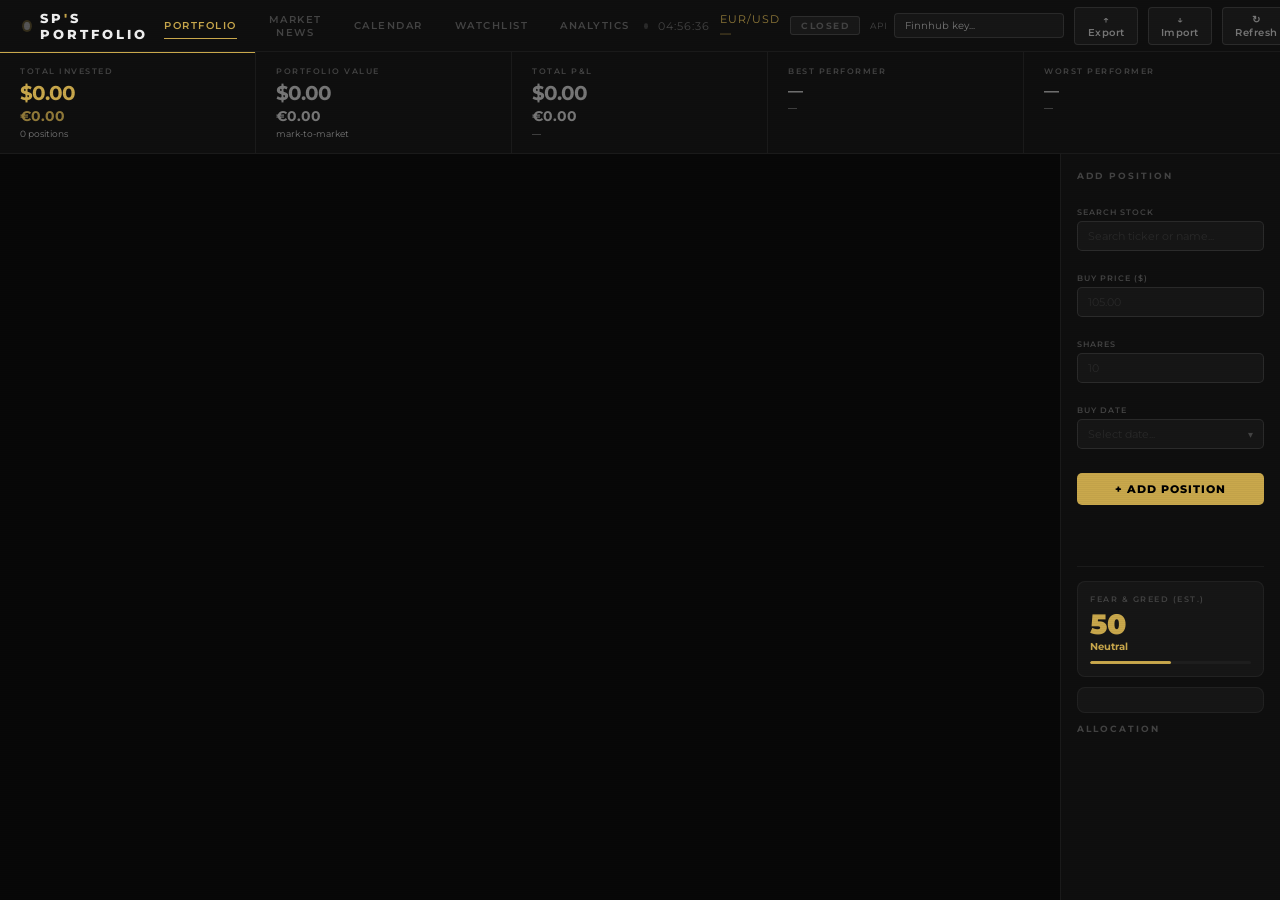
==== commit 548b9dbe: "Fix null error on emptyState element in renderPortfolio Co-Authored-By: Claude Sonnet 4.6 <noreply@a" ====
--- a/Claude Portofolio/index.html
+++ b/Claude Portofolio/index.html
@@ -862,7 +862,7 @@
     el('emptyState').style.display='flex';
     renderKPIs(0,0);renderAlloc([]);return;
   }
-  el('emptyState').style.display='none';grid.innerHTML='';
+  const emptyEl=el('emptyState');if(emptyEl)emptyEl.style.display='none';grid.innerHTML='';
   let ti=0,tv=0,totalRealized=0;
   stocks.forEach(s=>{
     const totalBought=s.buys.reduce((a,b)=>a+b.shares,0);
